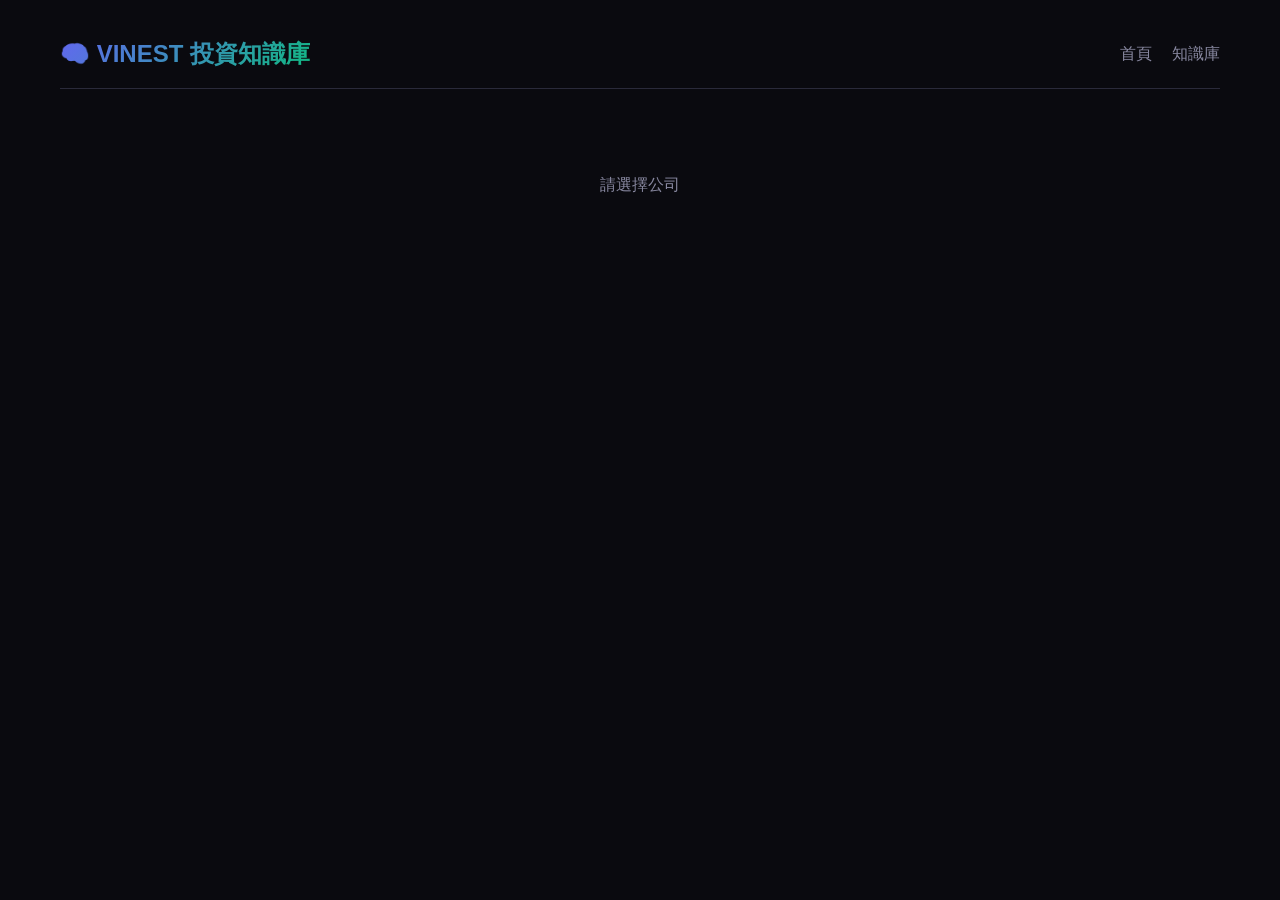
==== company.html @ 807f0161 "Initial deploy 2026-05-18T22:16:48Z" ====
<!DOCTYPE html>
<html lang="zh-HK">
<head>
  <meta charset="UTF-8">
  <meta name="viewport" content="width=device-width, initial-scale=1.0">
  <title>公司詳情 - VINEST</title>
  <link rel="stylesheet" href="styles.css?v=11">
</head>
<body>
  <div class="container">
    <header>
      <h1><a href="index.html">🧠 VINEST 投資知識庫</a></h1>
      <nav>
        <a href="index.html">首頁</a>
        <a href="library.html">知識庫</a>
      </nav>
    </header>

    <div id="content">
      <div class="empty-state">載入中...</div>
    </div>
  </div>

  <script src="app.v22.js"></script>
  <script>
    async function init() {
      const data = await loadData();
      const params = getParams();
      const companyName = params.company;

      if (!companyName) {
        document.getElementById('content').innerHTML = '<div class="empty-state">請選擇公司</div>';
        return;
      }

      // Find entries with this company
      const entries = data.entries.filter(e => 
        (e.companies||[]).some(c => c.toLowerCase() === companyName.toLowerCase())
      );

      if (!entries.length) {
        document.getElementById('content').innerHTML = `<div class="empty-state">暫無關於 ${esc(companyName)} 既筆記</div>`;
        return;
      }

      // Aggregate bull/bear points
      const allBull = [...new Set(entries.flatMap(e => e.bull_points || []))];
      const allBear = [...new Set(entries.flatMap(e => e.bear_points || []))];
      const allCatalysts = [...new Set(entries.flatMap(e => e.catalysts || []))];
      const allRisks = [...new Set(entries.flatMap(e => e.risks || []))];
      const allSectors = [...new Set(entries.flatMap(e => e.sectors || []))];
      const allThemes = [...new Set(entries.flatMap(e => e.themes || []))];

      // Find related companies
      const relatedCompanies = [...new Set(
        entries.flatMap(e => e.companies || []).filter(c => c.toLowerCase() !== companyName.toLowerCase())
      )];

      document.getElementById('content').innerHTML = `
        <div class="detail-header">
          <h1>🏢 ${esc(companyName)}</h1>
          <div class="meta">
            <span>📊 ${entries.length} 條相關筆記</span>
            <span>📅 最新：${formatDate(entries[0].date)}</span>
          </div>
        </div>

        <div class="detail-section">
          <h3>🏷️ 相關行業</h3>
          <div class="tags-display">
            ${allSectors.map(s => `<span class="tag sector" onclick="window.location.href='sector.html?sector=${encodeURIComponent(s)}'">${esc(s)}</span>`).join('')}
          </div>
        </div>

        <div class="detail-section">
          <h3>🎯 相關主題</h3>
          <div class="tags-display">
            ${allThemes.map(t => `<span class="tag theme" onclick="window.location.href='theme.html?theme=${encodeURIComponent(t)}'">${esc(t)}</span>`).join('')}
          </div>
        </div>

        <div class="points-grid">
          ${allBull.length ? `
          <div class="point-card bull">
            <h4>✅ 看好論點 (${allBull.length})</h4>
            <ul>${allBull.map(p => `<li>${esc(p)}</li>`).join('')}</ul>
          </div>
          ` : ''}
          ${allBear.length ? `
          <div class="point-card bear">
            <h4>❌ 看淡論點 (${allBear.length})</h4>
            <ul>${allBear.map(p => `<li>${esc(p)}</li>`).join('')}</ul>
          </div>
          ` : ''}
          ${allCatalysts.length ? `
          <div class="point-card catalyst">
            <h4>🚀 催化劑 (${allCatalysts.length})</h4>
            <ul>${allCatalysts.map(p => `<li>${esc(p)}</li>`).join('')}</ul>
          </div>
          ` : ''}
          ${allRisks.length ? `
          <div class="point-card risk">
            <h4>⚠️ 風險 (${allRisks.length})</h4>
            <ul>${allRisks.map(p => `<li>${esc(p)}</li>`).join('')}</ul>
          </div>
          ` : ''}
        </div>

        ${relatedCompanies.length ? `
        <div class="detail-section">
          <h3>🔗 相關公司</h3>
          <div class="tags-display">
            ${relatedCompanies.map(c => `<span class="tag company" onclick="window.location.href='company.html?company=${encodeURIComponent(c)}'">${esc(c)}</span>`).join('')}
          </div>
        </div>
        ` : ''}

        <div class="related-section">
          <h3>📝 相關筆記 (${entries.length})</h3>
          <div class="card-grid">
            ${entries.map(e => VINEST.entryCardHTML(e)).join('')}
          </div>
        </div>
      `;
    }

    init();
  </script>
</body>
</html>
---- styles.css ----
:root {
  --bg-primary: #0a0a0f;
  --bg-secondary: #12121a;
  --bg-card: #1a1a24;
  --border: #2a2a3a;
  --text-primary: #f0f0f5;
  --text-secondary: #8888a0;
  --accent: #6366f1;
  --accent-hover: #818cf8;
  --accent-soft: #4f46e5;
  --success: #10b981;
  --danger: #f43f5e;
  --warning: #f59e0b;
  --info: #3b82f6;
}

/* Channel Badge */
.entry-channel {
  margin-bottom: 10px;
}
.channel-badge {
  display: inline-block;
  padding: 4px 12px;
  background: linear-gradient(135deg, var(--accent), var(--accent-soft));
  color: white;
  border-radius: 999px;
  font-size: 12px;
  font-weight: 600;
}
.channel-badge-large {
  margin: 10px 0 14px 0;
}
.channel-badge-large span {
  display: inline-block;
  padding: 6px 16px;
  background: linear-gradient(135deg, var(--accent), var(--accent-soft));
  color: white;
  border-radius: 999px;
  font-size: 14px;
  font-weight: 600;
}

/* Stock Recommendation with Reason */
.stock-recommend {
  display: flex;
  align-items: flex-start;
  gap: 8px;
  margin: 6px 0;
  padding: 8px 10px;
  background: rgba(16, 185, 129, 0.1);
  border-radius: 8px;
  border-left: 3px solid var(--success);
}
.stock-recommend .stock-tag {
  flex-shrink: 0;
  padding: 4px 10px;
  background: linear-gradient(135deg, var(--success), #059669);
  color: white;
  border-radius: 6px;
  font-size: 12px;
  font-weight: 600;
}
.stock-recommend .stock-reason {
  flex: 1;
  font-size: 12px;
  color: var(--text-primary);
  line-height: 1.4;
  padding-left: 8px;
}

/* Investment Target Tags */
.target-section {
  margin: 10px 0;
}
.target-tag {
  display: inline-block;
  padding: 4px 12px;
  background: rgba(16, 185, 129, 0.15);
  color: var(--success);
  border: 1px solid rgba(16, 185, 129, 0.3);
  border-radius: 6px;
  font-size: 12px;
  font-weight: 600;
  margin-right: 6px;
  margin-bottom: 4px;
}

/* Entry Card - Enhanced */
.entry-card {
  background: var(--bg-secondary);
  border: 1px solid var(--border);
  border-radius: 16px;
  padding: 20px;
  cursor: pointer;
  transition: all 0.25s ease;
}
.entry-card:hover {
  border-color: var(--accent);
  transform: translateY(-4px);
  box-shadow: 0 8px 25px rgba(99, 102, 241, 0.15);
}
.entry-card h3 {
  font-size: 17px;
  margin-bottom: 8px;
  line-height: 1.4;
  color: var(--text-primary);
}
.entry-card .meta {
  display: flex;
  align-items: center;
  gap: 8px;
  font-size: 12px;
  color: var(--text-secondary);
  margin-bottom: 12px;
}
.entry-card .summary {
  font-size: 14px;
  color: var(--text-secondary);
  margin: 10px 0 14px 0;
  line-height: 1.6;
  display: -webkit-box;
  -webkit-line-clamp: 2;
  -webkit-box-orient: vertical;
  overflow: hidden;
}
.entry-card .entry-extra {
  font-size: 13px;
  margin: 8px 0;
  color: var(--text-secondary);
  line-height: 1.5;
}
.entry-card .entry-extra .label {
  color: var(--accent);
  font-weight: 600;
  font-size: 12px;
}
.entry-card .view-more {
  margin-top: 14px;
  padding-top: 12px;
  border-top: 1px solid var(--border);
  font-size: 13px;
  color: var(--accent);
  font-weight: 600;
}

/* KPI Cards - Enhanced */
.kpi-card {
  background: linear-gradient(145deg, var(--bg-secondary), var(--bg-card));
  border: 1px solid var(--border);
  border-radius: 16px;
  padding: 24px;
  text-align: center;
  transition: all 0.2s;
}
.kpi-card:hover {
  border-color: var(--accent);
  transform: translateY(-2px);
}
.kpi-card label { 
  display: block; 
  color: var(--text-secondary); 
  font-size: 13px; 
  margin-bottom: 8px;
  text-transform: uppercase;
  letter-spacing: 0.5px;
}
.kpi-card strong { 
  display: block; 
  font-size: 36px; 
  font-weight: 700;
  background: linear-gradient(135deg, var(--accent), var(--accent-hover));
  -webkit-background-clip: text;
  -webkit-text-fill-color: transparent;
}

/* Section Headers */
.section h2 {
  font-size: 20px;
  margin-bottom: 18px;
  color: var(--text-primary);
  display: flex;
  align-items: center;
  gap: 10px;
}

/* Entity Cards - Enhanced */
.entity-card {
  background: var(--bg-secondary);
  border: 1px solid var(--border);
  border-radius: 14px;
  padding: 20px;
  cursor: pointer;
  transition: all 0.25s ease;
}
.entity-card:hover {
  border-color: var(--success);
  transform: translateY(-3px);
  box-shadow: 0 6px 20px rgba(16, 185, 129, 0.1);
}
.entity-card h3 { font-size: 16px; margin-bottom: 8px; }
.entity-card .count { 
  font-size: 13px; 
  color: var(--success);
  font-weight: 600;
}

/* Tags */
.tag {
  display: inline-block;
  padding: 5px 12px;
  background: var(--bg-card);
  border-radius: 999px;
  font-size: 12px;
  color: var(--text-secondary);
  transition: all 0.2s;
}
.tag:hover {
  background: var(--accent);
  color: white;
}
.tag.company { background: rgba(59, 130, 246, 0.15); color: #60a5fa; }
.tag.sector { background: rgba(16, 185, 129, 0.15); color: #34d399; }
.tag.theme { background: rgba(168, 85, 247, 0.15); color: #c084fc; }

/* Buttons */
.btn {
  display: inline-flex;
  align-items: center;
  gap: 6px;
  padding: 12px 20px;
  background: linear-gradient(135deg, var(--accent), var(--accent-soft));
  color: white;
  border: none;
  border-radius: 10px;
  cursor: pointer;
  font-size: 14px;
  font-weight: 600;
  text-decoration: none;
  transition: all 0.2s;
}
.btn:hover { 
  background: linear-gradient(135deg, var(--accent-hover), var(--accent));
  transform: translateY(-1px);
}

/* Search */
.search-bar input, .search-bar select {
  padding: 14px 18px;
  background: var(--bg-secondary);
  border: 1px solid var(--border);
  border-radius: 12px;
  color: var(--text-primary);
  font-size: 14px;
  transition: all 0.2s;
}
.search-bar input:focus { 
  outline: none; 
  border-color: var(--accent);
  box-shadow: 0 0 0 3px rgba(99, 102, 241, 0.1);
}

/* Header */
header {
  display: flex;
  justify-content: space-between;
  align-items: center;
  padding: 20px 0;
  border-bottom: 1px solid var(--border);
  margin-bottom: 28px;
}
header h1 { 
  font-size: 26px; 
  background: linear-gradient(135deg, var(--accent), var(--success));
  -webkit-background-clip: text;
  -webkit-text-fill-color: transparent;
}
header h1 a { 
  color: var(--text-primary); 
  text-decoration: none; 
}
header nav { display: flex; gap: 24px; }
header nav a { 
  color: var(--text-secondary); 
  text-decoration: none;
  font-weight: 500;
  transition: color 0.2s;
}
header nav a:hover, header nav a.active { 
  color: var(--accent); 
}

/* Detail Page - Enhanced */
.detail-header { margin-bottom: 28px; }
.detail-header h1 { font-size: 32px; margin-bottom: 16px; line-height: 1.3; }
.detail-header .meta { 
  display: flex; 
  gap: 16px; 
  color: var(--text-secondary); 
  font-size: 14px; 
  flex-wrap: wrap;
}
.detail-header .source a { color: var(--accent); }

.point-card {
  background: var(--bg-secondary);
  border-radius: 12px;
  padding: 20px;
  border: 1px solid var(--border);
}
.point-card h4 { 
  font-size: 14px; 
  margin-bottom: 12px; 
  display: flex;
  align-items: center;
  gap: 8px;
}
.point-card.bull h4 { color: var(--success); }
.point-card.bear h4 { color: var(--danger); }
.point-card.catalyst h4 { color: var(--warning); }
.point-card.risk h4 { color: var(--danger); }
.point-card ul { padding-left: 20px; font-size: 14px; line-height: 1.6; }

.summary-large { 
  font-size: 17px; 
  line-height: 1.7; 
  margin: 14px 0; 
  color: var(--text-primary);
}
.stock-tag { 
  display: inline-block; 
  padding: 8px 16px; 
  background: linear-gradient(135deg, var(--success), #059669); 
  color: white; 
  border-radius: 999px; 
  font-weight: 600;
  font-size: 13px;
}
.detail-section ul { padding-left: 20px; }
.detail-section li { margin: 8px 0; line-height: 1.6; }

/* Responsive */
@media (max-width: 768px) {
  .kpi-grid { grid-template-columns: repeat(2, 1fr); }
  .points-grid { grid-template-columns: 1fr; }
  .card-grid { grid-template-columns: 1fr; }
  header { flex-direction: column; gap: 16px; text-align: center; }
  .detail-header h1 { font-size: 24px; }
}

* { box-sizing: border-box; margin: 0; padding: 0; }

body {
  font-family: -apple-system, BlinkMacSystemFont, "Segoe UI", Roboto, sans-serif;
  background: var(--bg-primary);
  color: var(--text-primary);
  line-height: 1.5;
  min-height: 100vh;
}

.container { max-width: 1200px; margin: 0 auto; padding: 20px; }

/* Header */
header {
  display: flex;
  justify-content: space-between;
  align-items: center;
  padding: 16px 0;
  border-bottom: 1px solid var(--border);
  margin-bottom: 24px;
}
header h1 { font-size: 24px; }
header h1 a { color: var(--text-primary); text-decoration: none; }
header nav { display: flex; gap: 20px; }
header nav a { color: var(--text-secondary); text-decoration: none; }
header nav a:hover, header nav a.active { color: var(--accent); }

/* Buttons */
.btn {
  display: inline-flex;
  align-items: center;
  gap: 6px;
  padding: 10px 16px;
  background: var(--accent);
  color: white;
  border: none;
  border-radius: 8px;
  cursor: pointer;
  font-size: 14px;
  text-decoration: none;
}
.btn:hover { background: var(--accent-hover); }
.btn-secondary { background: var(--bg-card); border: 1px solid var(--border); }
.btn-danger { background: var(--danger); }

/* Search */
.search-bar {
  display: flex;
  gap: 12px;
  margin-bottom: 24px;
}
.search-bar input, .search-bar select {
  padding: 12px 16px;
  background: var(--bg-secondary);
  border: 1px solid var(--border);
  border-radius: 8px;
  color: var(--text-primary);
  font-size: 14px;
}
.search-bar input { flex: 1; }
.search-bar input:focus { outline: none; border-color: var(--accent); }

/* KPI Cards */
.kpi-grid {
  display: grid;
  grid-template-columns: repeat(4, 1fr);
  gap: 16px;
  margin-bottom: 32px;
}
.kpi-card {
  background: var(--bg-secondary);
  border: 1px solid var(--border);
  border-radius: 12px;
  padding: 20px;
  text-align: center;
}
.kpi-card label { display: block; color: var(--text-secondary); font-size: 13px; margin-bottom: 8px; }
.kpi-card strong { display: block; font-size: 32px; font-weight: 600; }

/* Section */
.section { margin-bottom: 32px; }
.section h2 { font-size: 18px; margin-bottom: 16px; color: var(--text-primary); }

/* Cards */
.card-grid {
  display: grid;
  grid-template-columns: repeat(auto-fill, minmax(320px, 1fr));
  gap: 16px;
}
.entry-card, .entity-card {
  background: var(--bg-secondary);
  border: 1px solid var(--border);
  border-radius: 12px;
  padding: 20px;
  cursor: pointer;
  transition: all 0.2s;
}
.entry-card:hover, .entity-card:hover {
  border-color: var(--accent);
  transform: translateY(-2px);
}
.entry-card h3 { font-size: 16px; margin-bottom: 8px; }
.entry-card .meta { font-size: 12px; color: var(--text-secondary); margin-bottom: 12px; }
.entry-card .summary { font-size: 14px; color: var(--text-secondary); margin-bottom: 12px; }
.entry-card .tags { display: flex; flex-wrap: wrap; gap: 6px; }
.tag {
  display: inline-block;
  padding: 4px 10px;
  background: var(--bg-card);
  border-radius: 999px;
  font-size: 12px;
  color: var(--text-secondary);
}
.tag.company { background: #1e3a5f; color: #60a5fa; }
.tag.sector { background: #14532d; color: #4ade80; }
.tag.theme { background: #4c1d95; color: #c084fc; }

/* Entity Cards */
.entity-card h3 { font-size: 18px; margin-bottom: 8px; }
.entity-card .count { font-size: 13px; color: var(--text-secondary); }
.entity-card .ticker { color: var(--accent); font-weight: 600; }

/* Detail Page */
.detail-header { margin-bottom: 24px; }
.detail-header h1 { font-size: 28px; margin-bottom: 12px; }
.detail-header .meta { display: flex; gap: 16px; color: var(--text-secondary); font-size: 14px; }
.detail-header .source a { color: var(--accent); }

.detail-section { margin-bottom: 24px; }
.detail-section h3 { font-size: 16px; margin-bottom: 12px; color: var(--text-secondary); }
.detail-section p { line-height: 1.7; }

.points-grid {
  display: grid;
  grid-template-columns: repeat(2, 1fr);
  gap: 16px;
}
.point-card {
  background: var(--bg-secondary);
  border-radius: 8px;
  padding: 16px;
}
.point-card h4 { font-size: 14px; margin-bottom: 8px; }
.point-card.bull h4 { color: var(--success); }
.point-card.bear h4 { color: var(--danger); }
.point-card.catalyst h4 { color: var(--warning); }
.point-card.risk h4 { color: var(--danger); }
.point-card ul { padding-left: 20px; font-size: 14px; }

.related-section { margin-top: 32px; }
.related-section h3 { margin-bottom: 16px; }

/* Form */
.form-group { margin-bottom: 20px; }
.form-group label { display: block; margin-bottom: 8px; font-size: 14px; color: var(--text-secondary); }
.form-group input, .form-group textarea, .form-group select {
  width: 100%;
  padding: 12px;
  background: var(--bg-secondary);
  border: 1px solid var(--border);
  border-radius: 8px;
  color: var(--text-primary);
  font-size: 14px;
}
.form-group textarea { min-height: 100px; resize: vertical; }
.form-group input:focus, .form-group textarea:focus { outline: none; border-color: var(--accent); }

/* Modal */
.modal-overlay {
  position: fixed; inset: 0;
  background: rgba(0,0,0,0.7);
  display: none;
  align-items: center;
  justify-content: center;
  z-index: 1000;
}
.modal-overlay.active { display: flex; }
.modal {
  background: var(--bg-secondary);
  border-radius: 16px;
  padding: 32px;
  max-width: 700px;
  width: 90%;
  max-height: 90vh;
  overflow-y: auto;
}
.modal h2 { margin-bottom: 24px; }
.modal-actions { display: flex; gap: 12px; justify-content: flex-end; margin-top: 24px; }

/* Empty State */
.empty-state {
  text-align: center;
  padding: 60px 20px;
  color: var(--text-secondary);
}

/* Responsive */
@media (max-width: 768px) {
  .kpi-grid { grid-template-columns: repeat(2, 1fr); }
  .points-grid { grid-template-columns: 1fr; }
  .card-grid { grid-template-columns: 1fr; }
  header { flex-direction: column; gap: 16px; }
}

/* Tags Display */
.tags-display { display: flex; flex-wrap: wrap; gap: 8px; margin-top: 12px; }

/* Entry Card Rich Styles */
.entry-card .entry-extra {
  font-size: 13px;
  margin: 6px 0;
  color: var(--text-secondary);
  line-height: 1.4;
}
.entry-card .entry-extra .label {
  color: var(--accent);
  font-weight: 500;
}
.entry-card .entry-extra a {
  color: var(--accent);
  text-decoration: underline;
}
.entry-card .summary {
  font-size: 14px;
  color: var(--text-secondary);
  margin: 10px 0;
  line-height: 1.5;
}
.entry-card .view-more {
  margin-top: 12px;
  padding-top: 10px;
  border-top: 1px solid var(--border);
  font-size: 13px;
  color: var(--accent);
  font-weight: 500;
}

/* Entry Card Rich Styles */
.entry-card .entry-extra {
  font-size: 13px;
  margin: 6px 0;
  color: var(--text-secondary);
  line-height: 1.4;
}
.entry-card .entry-extra .label {
  color: var(--accent);
  font-weight: 500;
}
.entry-card .entry-extra a {
  color: var(--accent);
  text-decoration: underline;
}
.entry-card .summary {
  font-size: 14px;
  color: var(--text-secondary);
  margin: 10px 0;
  line-height: 1.5;
}
.entry-card .view-more {
  margin-top: 12px;
  padding-top: 10px;
  border-top: 1px solid var(--border);
  font-size: 13px;
  color: var(--accent);
  font-weight: 500;
}

.summary-large { font-size: 16px; line-height: 1.6; margin: 10px 0; }
.link-btn { display: inline-block; padding: 8px 16px; background: #ef4444; color: white; text-decoration: none; border-radius: 6px; }
.link-btn:hover { background: #dc2626; }
.stocks-list { display: flex; flex-wrap: wrap; gap: 8px; }
.stock-tag { display: inline-block; padding: 6px 14px; background: #059669; color: white; border-radius: 999px; font-weight: 500; }
.detail-section ul { padding-left: 20px; }
.detail-section li { margin: 6px 0; line-height: 1.5; }


/* Entry Card Link */
.entry-card-link {
  display: block;
  text-decoration: none;
  color: inherit;
}

/* Key Points Preview on Homepage */
.key-points-preview {
  margin: 10px 0;
}
.kp-tag {
  display: block;
  font-size: 11px;
  color: #8888a0;
  padding: 3px 0;
  line-height: 1.4;
}


/* Entry Card - Better Visual Separation */
.entry-card-link {
  display: block;
  background: var(--bg-secondary);
  border: 1px solid var(--border);
  border-radius: 16px;
  padding: 20px;
  margin-bottom: 16px;
  text-decoration: none;
  color: inherit;
  transition: all 0.25s ease;
}

.entry-card-link:hover {
  border-color: var(--accent);
  transform: translateY(-2px);
  box-shadow: 0 4px 20px rgba(99, 102, 241, 0.15);
}

.entry-card-link .entry-channel {
  margin-bottom: 12px;
}

.entry-card-link .channel-badge {
  display: inline-block;
  padding: 4px 12px;
  background: linear-gradient(135deg, var(--accent), var(--accent-soft);
  color: white;
  border-radius: 20px;
  font-size: 12px;
  font-weight: 600;
}

.entry-card-link h3 {
  font-size: 17px;
  font-weight: 600;
  margin-bottom: 10px;
  color: var(--text-primary);
  line-height: 1.4;
}

.entry-card-link .meta {
  font-size: 12px;
  color: var(--text-secondary);
  margin-bottom: 12px;
}

.entry-card-link .summary {
  font-size: 14px;
  color: var(--text-secondary);
  line-height: 1.6;
  display: -webkit-box;
  -webkit-line-clamp: 3;
  -webkit-box-orient: vertical;
  overflow: hidden;
  margin-bottom: 14px;
}

.entry-card-link .view-more {
  font-size: 13px;
  color: var(--accent);
  font-weight: 600;
  padding-top: 12px;
  border-top: 1px solid var(--border);
}

/* Card Grid - Better Spacing */
.card-grid {
  display: grid;
  gap: 16px;
}

.source-type-badge{display:inline-block;margin-left:8px;padding:2px 8px;border:1px solid #334;color:#9fb0ff;border-radius:999px;font-size:11px;}
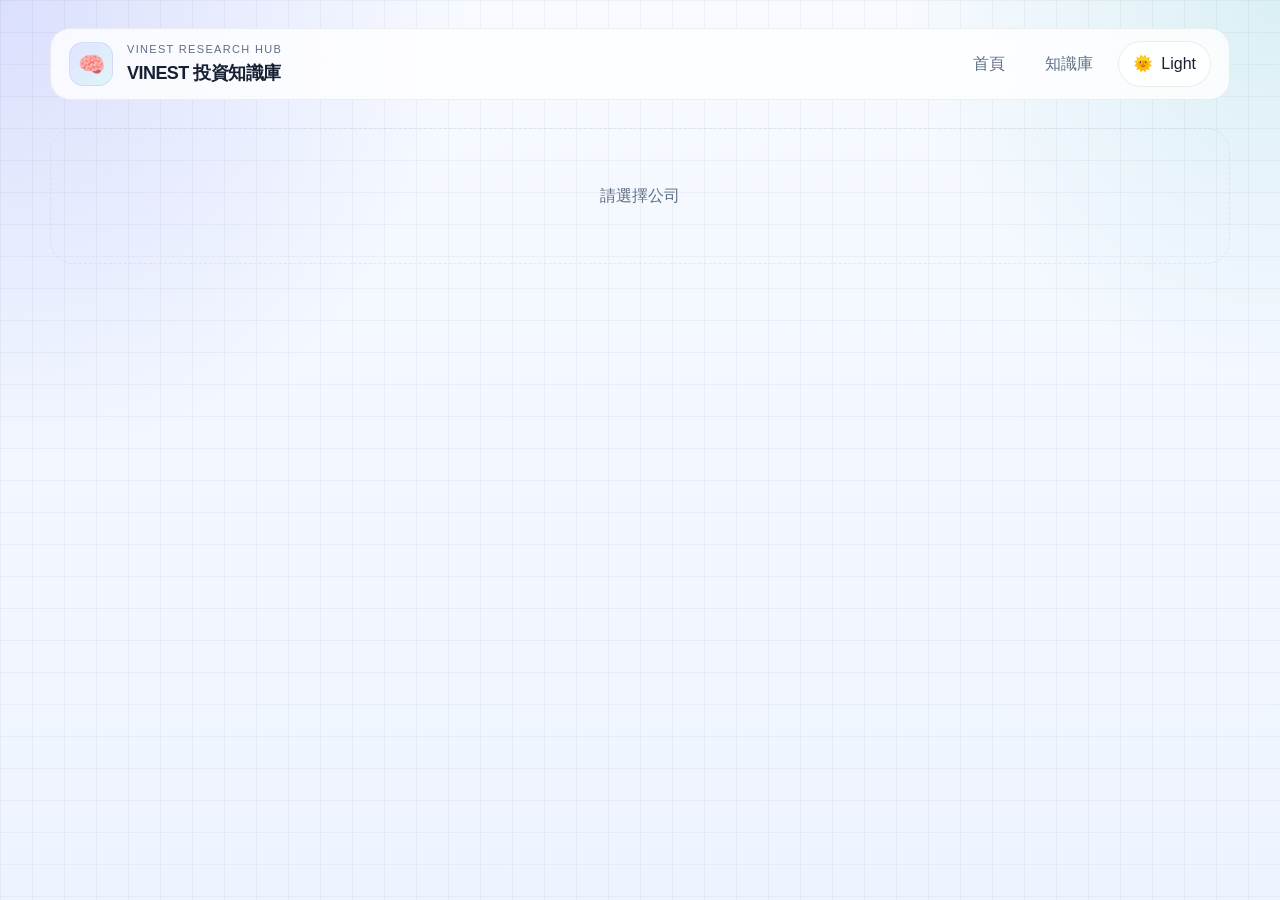
==== commit e196df47: "chore: update vinest UI from value-investing 2026-05-18T22:29:31Z" ====
--- a/company.html
+++ b/company.html
@@ -4,13 +4,19 @@
   <meta charset="UTF-8">
   <meta name="viewport" content="width=device-width, initial-scale=1.0">
   <title>公司詳情 - VINEST</title>
-  <link rel="stylesheet" href="styles.css?v=11">
+  <link rel="stylesheet" href="styles.css?v=31">
 </head>
 <body>
   <div class="container">
-    <header>
-      <h1><a href="index.html">🧠 VINEST 投資知識庫</a></h1>
-      <nav>
+    <header class="site-header">
+      <a href="index.html" class="brand">
+        <span class="brand-mark">🧠</span>
+        <span class="brand-text">
+          <span>Vinest Research Hub</span>
+          <strong>VINEST 投資知識庫</strong>
+        </span>
+      </a>
+      <nav class="site-nav">
         <a href="index.html">首頁</a>
         <a href="library.html">知識庫</a>
       </nav>
@@ -21,7 +27,7 @@
     </div>
   </div>
 
-  <script src="app.v22.js"></script>
+  <script src="app.v22.js?v=31"></script>
   <script>
     async function init() {
       const data = await loadData();
@@ -58,10 +64,11 @@
 
       document.getElementById('content').innerHTML = `
         <div class="detail-header">
+          <div class="hero-kicker">Company dossier</div>
           <h1>🏢 ${esc(companyName)}</h1>
           <div class="meta">
-            <span>📊 ${entries.length} 條相關筆記</span>
-            <span>📅 最新：${formatDate(entries[0].date)}</span>
+            <span class="detail-badge primary">📊 ${entries.length} 條相關筆記</span>
+            <span class="detail-badge">📅 最新：${formatDate(entries[0].date)}</span>
           </div>
         </div>
 
--- a/styles.css
+++ b/styles.css
@@ -1,718 +1,911 @@
 :root {
-  --bg-primary: #0a0a0f;
-  --bg-secondary: #12121a;
-  --bg-card: #1a1a24;
-  --border: #2a2a3a;
-  --text-primary: #f0f0f5;
-  --text-secondary: #8888a0;
-  --accent: #6366f1;
-  --accent-hover: #818cf8;
-  --accent-soft: #4f46e5;
-  --success: #10b981;
-  --danger: #f43f5e;
-  --warning: #f59e0b;
-  --info: #3b82f6;
-}
-
-/* Channel Badge */
-.entry-channel {
-  margin-bottom: 10px;
-}
-.channel-badge {
-  display: inline-block;
-  padding: 4px 12px;
-  background: linear-gradient(135deg, var(--accent), var(--accent-soft));
-  color: white;
-  border-radius: 999px;
-  font-size: 12px;
-  font-weight: 600;
-}
-.channel-badge-large {
-  margin: 10px 0 14px 0;
-}
-.channel-badge-large span {
-  display: inline-block;
-  padding: 6px 16px;
-  background: linear-gradient(135deg, var(--accent), var(--accent-soft));
-  color: white;
-  border-radius: 999px;
-  font-size: 14px;
-  font-weight: 600;
-}
-
-/* Stock Recommendation with Reason */
-.stock-recommend {
-  display: flex;
-  align-items: flex-start;
-  gap: 8px;
-  margin: 6px 0;
-  padding: 8px 10px;
-  background: rgba(16, 185, 129, 0.1);
-  border-radius: 8px;
-  border-left: 3px solid var(--success);
-}
-.stock-recommend .stock-tag {
-  flex-shrink: 0;
-  padding: 4px 10px;
-  background: linear-gradient(135deg, var(--success), #059669);
-  color: white;
-  border-radius: 6px;
-  font-size: 12px;
-  font-weight: 600;
-}
-.stock-recommend .stock-reason {
-  flex: 1;
-  font-size: 12px;
-  color: var(--text-primary);
-  line-height: 1.4;
-  padding-left: 8px;
-}
-
-/* Investment Target Tags */
-.target-section {
-  margin: 10px 0;
-}
-.target-tag {
-  display: inline-block;
-  padding: 4px 12px;
-  background: rgba(16, 185, 129, 0.15);
-  color: var(--success);
-  border: 1px solid rgba(16, 185, 129, 0.3);
-  border-radius: 6px;
-  font-size: 12px;
-  font-weight: 600;
-  margin-right: 6px;
-  margin-bottom: 4px;
-}
-
-/* Entry Card - Enhanced */
-.entry-card {
-  background: var(--bg-secondary);
-  border: 1px solid var(--border);
-  border-radius: 16px;
-  padding: 20px;
-  cursor: pointer;
-  transition: all 0.25s ease;
-}
-.entry-card:hover {
-  border-color: var(--accent);
-  transform: translateY(-4px);
-  box-shadow: 0 8px 25px rgba(99, 102, 241, 0.15);
-}
-.entry-card h3 {
-  font-size: 17px;
-  margin-bottom: 8px;
-  line-height: 1.4;
-  color: var(--text-primary);
-}
-.entry-card .meta {
+  --bg: #07111f;
+  --bg-soft: #0c1727;
+  --panel: rgba(10, 18, 32, 0.78);
+  --panel-strong: #0f1a2b;
+  --panel-muted: #152238;
+  --border: rgba(148, 163, 184, 0.12);
+  --border-strong: rgba(110, 120, 255, 0.32);
+  --text: #edf3ff;
+  --muted: #8fa2bf;
+  --muted-strong: #c5d3e8;
+  --accent: #8b94ff;
+  --accent-2: #66e0d2;
+  --success: #34d399;
+  --danger: #fb7185;
+  --warning: #fbbf24;
+  --shadow: 0 24px 60px rgba(2, 6, 23, 0.38);
+  --header-bg: rgba(7, 13, 24, 0.72);
+  --header-border: rgba(148, 163, 184, 0.1);
+  --button-text: #06101e;
+  --hero-overlay-1: rgba(139, 148, 255, 0.12);
+  --hero-overlay-2: rgba(255,255,255,0.04);
+  --grid-line: rgba(255,255,255,0.025);
+  --radius: 24px;
+}
+
+:root[data-theme="light"] {
+  --bg: #eef4ff;
+  --bg-soft: #f7faff;
+  --panel: rgba(255, 255, 255, 0.86);
+  --panel-strong: #ffffff;
+  --panel-muted: #edf2fb;
+  --border: rgba(15, 23, 42, 0.08);
+  --border-strong: rgba(99, 102, 241, 0.24);
+  --text: #172033;
+  --muted: #5f6f85;
+  --muted-strong: #3d4b63;
+  --accent: #5865f2;
+  --accent-2: #0ea5a3;
+  --success: #059669;
+  --danger: #e11d48;
+  --warning: #d97706;
+  --shadow: 0 18px 44px rgba(43, 64, 103, 0.12);
+  --header-bg: rgba(255, 255, 255, 0.8);
+  --header-border: rgba(15, 23, 42, 0.07);
+  --button-text: #ffffff;
+  --hero-overlay-1: rgba(88, 101, 242, 0.1);
+  --hero-overlay-2: rgba(255,255,255,0.55);
+  --grid-line: rgba(15, 23, 42, 0.04);
+}
+
+* {
+  box-sizing: border-box;
+  margin: 0;
+  padding: 0;
+}
+
+html {
+  scroll-behavior: smooth;
+}
+
+body {
+  font-family: Inter, -apple-system, BlinkMacSystemFont, "Segoe UI", sans-serif;
+  color: var(--text);
+  line-height: 1.6;
+  min-height: 100vh;
+  background:
+    linear-gradient(var(--grid-line) 1px, transparent 1px),
+    linear-gradient(90deg, var(--grid-line) 1px, transparent 1px),
+    radial-gradient(circle at top left, color-mix(in srgb, var(--accent) 18%, transparent), transparent 30%),
+    radial-gradient(circle at top right, color-mix(in srgb, var(--accent-2) 12%, transparent), transparent 24%),
+    linear-gradient(180deg, var(--bg-soft) 0%, var(--bg) 100%);
+  background-size: 32px 32px, 32px 32px, auto, auto, auto;
+}
+
+a {
+  color: inherit;
+}
+
+button,
+input,
+select,
+textarea {
+  font: inherit;
+}
+
+.container {
+  width: min(1180px, calc(100% - 32px));
+  margin: 0 auto;
+  padding: 28px 0 72px;
+}
+
+.site-header {
   display: flex;
   align-items: center;
-  gap: 8px;
-  font-size: 12px;
-  color: var(--text-secondary);
-  margin-bottom: 12px;
-}
-.entry-card .summary {
-  font-size: 14px;
-  color: var(--text-secondary);
-  margin: 10px 0 14px 0;
-  line-height: 1.6;
-  display: -webkit-box;
-  -webkit-line-clamp: 2;
-  -webkit-box-orient: vertical;
-  overflow: hidden;
-}
-.entry-card .entry-extra {
-  font-size: 13px;
-  margin: 8px 0;
-  color: var(--text-secondary);
-  line-height: 1.5;
-}
-.entry-card .entry-extra .label {
-  color: var(--accent);
-  font-weight: 600;
-  font-size: 12px;
-}
-.entry-card .view-more {
-  margin-top: 14px;
-  padding-top: 12px;
-  border-top: 1px solid var(--border);
-  font-size: 13px;
-  color: var(--accent);
-  font-weight: 600;
-}
-
-/* KPI Cards - Enhanced */
-.kpi-card {
-  background: linear-gradient(145deg, var(--bg-secondary), var(--bg-card));
-  border: 1px solid var(--border);
-  border-radius: 16px;
-  padding: 24px;
-  text-align: center;
-  transition: all 0.2s;
-}
-.kpi-card:hover {
-  border-color: var(--accent);
-  transform: translateY(-2px);
-}
-.kpi-card label { 
-  display: block; 
-  color: var(--text-secondary); 
-  font-size: 13px; 
-  margin-bottom: 8px;
+  justify-content: space-between;
+  gap: 16px;
+  padding: 12px 18px;
+  margin-bottom: 28px;
+  position: sticky;
+  top: 14px;
+  z-index: 20;
+  backdrop-filter: blur(16px);
+  background: var(--header-bg);
+  border: 1px solid var(--header-border);
+  border-radius: 20px;
+}
+
+.brand {
+  display: flex;
+  align-items: center;
+  gap: 14px;
+  text-decoration: none;
+}
+
+.brand-mark {
+  width: 44px;
+  height: 44px;
+  border-radius: 14px;
+  display: grid;
+  place-items: center;
+  font-size: 22px;
+  background: linear-gradient(135deg, rgba(139, 148, 255, 0.22), rgba(102, 224, 210, 0.18));
+  border: 1px solid rgba(139, 148, 255, 0.2);
+  box-shadow: inset 0 1px 0 rgba(255,255,255,0.06);
+}
+
+.brand-text strong {
+  display: block;
+  font-size: 18px;
+  letter-spacing: -0.03em;
+}
+
+.brand-text span {
+  display: block;
+  color: var(--muted);
+  font-size: 11px;
+  letter-spacing: 0.12em;
   text-transform: uppercase;
-  letter-spacing: 0.5px;
-}
-.kpi-card strong { 
-  display: block; 
-  font-size: 36px; 
-  font-weight: 700;
-  background: linear-gradient(135deg, var(--accent), var(--accent-hover));
-  -webkit-background-clip: text;
-  -webkit-text-fill-color: transparent;
-}
-
-/* Section Headers */
-.section h2 {
-  font-size: 20px;
-  margin-bottom: 18px;
-  color: var(--text-primary);
+}
+
+.site-nav {
   display: flex;
   align-items: center;
   gap: 10px;
-}
-
-/* Entity Cards - Enhanced */
-.entity-card {
-  background: var(--bg-secondary);
-  border: 1px solid var(--border);
-  border-radius: 14px;
-  padding: 20px;
-  cursor: pointer;
-  transition: all 0.25s ease;
-}
-.entity-card:hover {
-  border-color: var(--success);
-  transform: translateY(-3px);
-  box-shadow: 0 6px 20px rgba(16, 185, 129, 0.1);
-}
-.entity-card h3 { font-size: 16px; margin-bottom: 8px; }
-.entity-card .count { 
-  font-size: 13px; 
-  color: var(--success);
-  font-weight: 600;
-}
-
-/* Tags */
-.tag {
-  display: inline-block;
-  padding: 5px 12px;
-  background: var(--bg-card);
+  flex-wrap: wrap;
+}
+
+.site-nav a {
+  color: var(--muted);
+  text-decoration: none;
+  padding: 9px 14px;
   border-radius: 999px;
-  font-size: 12px;
-  color: var(--text-secondary);
-  transition: all 0.2s;
-}
-.tag:hover {
-  background: var(--accent);
-  color: white;
-}
-.tag.company { background: rgba(59, 130, 246, 0.15); color: #60a5fa; }
-.tag.sector { background: rgba(16, 185, 129, 0.15); color: #34d399; }
-.tag.theme { background: rgba(168, 85, 247, 0.15); color: #c084fc; }
-
-/* Buttons */
-.btn {
+  border: 1px solid transparent;
+  transition: 0.2s ease;
+}
+
+.site-nav a:hover,
+.site-nav a.active {
+  color: var(--text);
+  border-color: var(--border);
+  background: rgba(255,255,255,0.05);
+}
+
+.theme-toggle {
   display: inline-flex;
   align-items: center;
-  gap: 6px;
-  padding: 12px 20px;
-  background: linear-gradient(135deg, var(--accent), var(--accent-soft));
-  color: white;
-  border: none;
-  border-radius: 10px;
+  gap: 8px;
+  padding: 9px 14px;
+  border-radius: 999px;
+  border: 1px solid var(--border);
+  background: rgba(255,255,255,0.05);
+  color: var(--text);
   cursor: pointer;
-  font-size: 14px;
+}
+
+.theme-toggle:hover {
+  background: rgba(255,255,255,0.08);
+}
+
+.btn,
+.hero-btn,
+.back {
+  display: inline-flex;
+  align-items: center;
+  justify-content: center;
+  gap: 8px;
+  min-height: 44px;
+  padding: 11px 18px;
+  border-radius: 14px;
+  border: 1px solid transparent;
+  text-decoration: none;
   font-weight: 600;
-  text-decoration: none;
-  transition: all 0.2s;
-}
-.btn:hover { 
-  background: linear-gradient(135deg, var(--accent-hover), var(--accent));
+  transition: transform 0.18s ease, box-shadow 0.18s ease, background 0.18s ease;
+  cursor: pointer;
+}
+
+.btn,
+.hero-btn.primary {
+  color: var(--button-text);
+  background: linear-gradient(135deg, #c8d1ff, #7c8cff 55%, #4fd1c5);
+  box-shadow: 0 14px 30px rgba(79, 129, 255, 0.28);
+}
+
+.btn:hover,
+.hero-btn:hover,
+.back:hover {
   transform: translateY(-1px);
 }
 
-/* Search */
-.search-bar input, .search-bar select {
-  padding: 14px 18px;
-  background: var(--bg-secondary);
-  border: 1px solid var(--border);
-  border-radius: 12px;
-  color: var(--text-primary);
-  font-size: 14px;
-  transition: all 0.2s;
-}
-.search-bar input:focus { 
-  outline: none; 
-  border-color: var(--accent);
-  box-shadow: 0 0 0 3px rgba(99, 102, 241, 0.1);
-}
-
-/* Header */
-header {
-  display: flex;
-  justify-content: space-between;
-  align-items: center;
-  padding: 20px 0;
-  border-bottom: 1px solid var(--border);
+.btn-secondary,
+.hero-btn.secondary,
+.back,
+.btn-ghost {
+  color: var(--text);
+  background: rgba(255,255,255,0.04);
+  border-color: var(--border);
+  box-shadow: none;
+}
+
+.hero {
+  position: relative;
+  overflow: hidden;
+  padding: 36px;
   margin-bottom: 28px;
-}
-header h1 { 
-  font-size: 26px; 
-  background: linear-gradient(135deg, var(--accent), var(--success));
-  -webkit-background-clip: text;
-  -webkit-text-fill-color: transparent;
-}
-header h1 a { 
-  color: var(--text-primary); 
-  text-decoration: none; 
-}
-header nav { display: flex; gap: 24px; }
-header nav a { 
-  color: var(--text-secondary); 
-  text-decoration: none;
-  font-weight: 500;
-  transition: color 0.2s;
-}
-header nav a:hover, header nav a.active { 
-  color: var(--accent); 
-}
-
-/* Detail Page - Enhanced */
-.detail-header { margin-bottom: 28px; }
-.detail-header h1 { font-size: 32px; margin-bottom: 16px; line-height: 1.3; }
-.detail-header .meta { 
-  display: flex; 
-  gap: 16px; 
-  color: var(--text-secondary); 
-  font-size: 14px; 
-  flex-wrap: wrap;
-}
-.detail-header .source a { color: var(--accent); }
-
-.point-card {
-  background: var(--bg-secondary);
-  border-radius: 12px;
-  padding: 20px;
-  border: 1px solid var(--border);
-}
-.point-card h4 { 
-  font-size: 14px; 
-  margin-bottom: 12px; 
-  display: flex;
+  border-radius: 32px;
+  background:
+    linear-gradient(135deg, var(--hero-overlay-1), transparent 38%),
+    linear-gradient(180deg, var(--hero-overlay-2), rgba(255,255,255,0.02)),
+    color-mix(in srgb, var(--panel-strong) 86%, transparent);
+  border: 1px solid rgba(148, 163, 184, 0.12);
+  box-shadow: var(--shadow);
+}
+
+.hero::before {
+  content: "";
+  position: absolute;
+  inset: 0;
+  background:
+    linear-gradient(rgba(255,255,255,0.03) 1px, transparent 1px),
+    linear-gradient(90deg, rgba(255,255,255,0.03) 1px, transparent 1px);
+  background-size: 28px 28px;
+  mask-image: linear-gradient(180deg, rgba(0,0,0,0.7), transparent 85%);
+  pointer-events: none;
+}
+
+.hero::after {
+  content: "";
+  position: absolute;
+  inset: auto -90px -90px auto;
+  width: 240px;
+  height: 240px;
+  border-radius: 999px;
+  background: radial-gradient(circle, rgba(102, 224, 210, 0.14), transparent 70%);
+  pointer-events: none;
+}
+
+.hero-kicker {
+  display: inline-flex;
   align-items: center;
   gap: 8px;
-}
-.point-card.bull h4 { color: var(--success); }
-.point-card.bear h4 { color: var(--danger); }
-.point-card.catalyst h4 { color: var(--warning); }
-.point-card.risk h4 { color: var(--danger); }
-.point-card ul { padding-left: 20px; font-size: 14px; line-height: 1.6; }
-
-.summary-large { 
-  font-size: 17px; 
-  line-height: 1.7; 
-  margin: 14px 0; 
-  color: var(--text-primary);
-}
-.stock-tag { 
-  display: inline-block; 
-  padding: 8px 16px; 
-  background: linear-gradient(135deg, var(--success), #059669); 
-  color: white; 
-  border-radius: 999px; 
-  font-weight: 600;
+  padding: 8px 12px;
+  border-radius: 999px;
+  border: 1px solid rgba(139, 148, 255, 0.18);
+  background: rgba(139, 148, 255, 0.08);
+  color: var(--muted-strong);
+  font-size: 11px;
+  letter-spacing: 0.12em;
+  text-transform: uppercase;
+}
+
+.hero h1,
+.detail-header h1 {
+  font-size: clamp(32px, 5vw, 56px);
+  line-height: 1.02;
+  letter-spacing: -0.04em;
+  margin: 14px 0 14px;
+}
+
+.hero p,
+.hero .meta,
+.detail-header .meta,
+.lead {
+  color: var(--muted);
+  font-size: 15px;
+  max-width: 760px;
+}
+
+.hero-layout {
+  display: grid;
+  grid-template-columns: minmax(0, 1.35fr) minmax(280px, 0.8fr);
+  gap: 22px;
+  align-items: stretch;
+}
+
+.hero-actions,
+.hero-stats,
+.meta-chips,
+.tags-display,
+.metrics-row {
+  display: flex;
+  flex-wrap: wrap;
+  gap: 10px;
+}
+
+.hero-stats {
+  margin-top: 22px;
+}
+
+.hero-panels {
+  display: grid;
+  gap: 12px;
+  align-content: start;
+}
+
+.hero-panel {
+  padding: 16px 18px;
+  border-radius: 20px;
+  background: rgba(255,255,255,0.04);
+  border: 1px solid rgba(148, 163, 184, 0.1);
+}
+
+:root[data-theme="light"] .theme-toggle,
+:root[data-theme="light"] .site-nav a:hover,
+:root[data-theme="light"] .site-nav a.active,
+:root[data-theme="light"] .hero-panel,
+:root[data-theme="light"] .hero-stat,
+:root[data-theme="light"] .meta-chip,
+:root[data-theme="light"] .search-bar input,
+:root[data-theme="light"] .search-bar select,
+:root[data-theme="light"] .form-group input,
+:root[data-theme="light"] .form-group textarea,
+:root[data-theme="light"] .form-group select {
+  background: rgba(255,255,255,0.72);
+}
+
+:root[data-theme="light"] .btn-secondary,
+:root[data-theme="light"] .hero-btn.secondary,
+:root[data-theme="light"] .back,
+:root[data-theme="light"] .btn-ghost {
+  background: rgba(255,255,255,0.72);
+}
+
+:root[data-theme="light"] .channel-badge,
+:root[data-theme="light"] .channel-badge-large span,
+:root[data-theme="light"] .stock-tag,
+:root[data-theme="light"] .detail-badge.primary {
+  color: #223;
+}
+
+.hero-panel label {
+  display: block;
+  color: var(--muted);
+  font-size: 11px;
+  text-transform: uppercase;
+  letter-spacing: 0.12em;
+  margin-bottom: 8px;
+}
+
+.hero-panel strong {
+  display: block;
+  font-size: 18px;
+  line-height: 1.25;
+  margin-bottom: 6px;
+}
+
+.hero-panel p {
   font-size: 13px;
-}
-.detail-section ul { padding-left: 20px; }
-.detail-section li { margin: 8px 0; line-height: 1.6; }
-
-/* Responsive */
-@media (max-width: 768px) {
-  .kpi-grid { grid-template-columns: repeat(2, 1fr); }
-  .points-grid { grid-template-columns: 1fr; }
-  .card-grid { grid-template-columns: 1fr; }
-  header { flex-direction: column; gap: 16px; text-align: center; }
-  .detail-header h1 { font-size: 24px; }
-}
-
-* { box-sizing: border-box; margin: 0; padding: 0; }
-
-body {
-  font-family: -apple-system, BlinkMacSystemFont, "Segoe UI", Roboto, sans-serif;
-  background: var(--bg-primary);
-  color: var(--text-primary);
-  line-height: 1.5;
-  min-height: 100vh;
-}
-
-.container { max-width: 1200px; margin: 0 auto; padding: 20px; }
-
-/* Header */
-header {
+  color: var(--muted-strong);
+}
+
+.hero-stat,
+.meta-chip {
+  min-width: 140px;
+  padding: 14px 16px;
+  border-radius: 18px;
+  background: rgba(255,255,255,0.03);
+  border: 1px solid rgba(148, 163, 184, 0.1);
+}
+
+.hero-stat span,
+.meta-chip {
+  color: var(--muted);
+  font-size: 12px;
+}
+
+.hero-stat strong {
+  display: block;
+  margin-top: 4px;
+  font-size: 24px;
+  color: var(--text);
+}
+
+.search-panel,
+.section,
+.detail-section,
+.point-card,
+.modal,
+.portfolio-app,
+.logic-chain,
+.cross-ref,
+.core-thesis-item,
+.case-item,
+.mini-card,
+.thesis-box,
+.related-section,
+.section-card {
+  background: var(--panel);
+  backdrop-filter: blur(14px);
+  border: 1px solid var(--border);
+  border-radius: var(--radius);
+  box-shadow: var(--shadow);
+}
+
+.search-panel,
+.section,
+.detail-section,
+.related-section {
+  position: relative;
+}
+
+.search-panel::before,
+.section::before,
+.detail-section::before,
+.related-section::before {
+  content: "";
+  position: absolute;
+  inset: 0 0 auto 0;
+  height: 1px;
+  background: linear-gradient(90deg, transparent, rgba(255,255,255,0.1), transparent);
+}
+
+.search-panel {
+  padding: 18px;
+  margin-bottom: 28px;
+}
+
+.search-bar {
+  display: grid;
+  gap: 12px;
+  grid-template-columns: repeat(12, minmax(0, 1fr));
+}
+
+.search-bar input,
+.search-bar select,
+.form-group input,
+.form-group textarea,
+.form-group select {
+  width: 100%;
+  background: rgba(255,255,255,0.04);
+  color: var(--text);
+  border: 1px solid rgba(148, 163, 184, 0.14);
+  border-radius: 14px;
+  min-height: 48px;
+  padding: 12px 14px;
+}
+
+.search-bar input {
+  grid-column: span 5;
+}
+
+.search-bar select {
+  grid-column: span 2;
+}
+
+.search-bar input:focus,
+.search-bar select:focus,
+.form-group input:focus,
+.form-group textarea:focus,
+.form-group select:focus {
+  outline: none;
+  border-color: var(--border-strong);
+  box-shadow: 0 0 0 4px rgba(124, 140, 255, 0.14);
+}
+
+.kpi-grid,
+.card-grid,
+.points-grid,
+.stock-grid,
+.core-thesis-grid,
+.bull-bear-grid {
+  display: grid;
+  gap: 18px;
+}
+
+.kpi-grid {
+  grid-template-columns: repeat(4, minmax(0, 1fr));
+  margin-bottom: 30px;
+}
+
+.card-grid {
+  grid-template-columns: repeat(3, minmax(0, 1fr));
+}
+
+.points-grid,
+.stock-grid,
+.core-thesis-grid,
+.bull-bear-grid {
+  grid-template-columns: repeat(2, minmax(0, 1fr));
+}
+
+.kpi-card,
+.entry-card-link,
+.entity-card {
+  display: block;
+  height: 100%;
+  text-decoration: none;
+  background: linear-gradient(180deg, rgba(255,255,255,0.045), rgba(255,255,255,0.02));
+  border: 1px solid var(--border);
+  border-radius: 24px;
+  padding: 22px;
+  transition: transform 0.2s ease, border-color 0.2s ease, box-shadow 0.2s ease;
+}
+
+.kpi-card:hover,
+.entry-card-link:hover,
+.entity-card:hover {
+  transform: translateY(-4px);
+  border-color: rgba(139, 148, 255, 0.28);
+  box-shadow: 0 18px 36px rgba(15, 23, 42, 0.34);
+}
+
+.kpi-card label {
+  color: var(--muted);
+  text-transform: uppercase;
+  letter-spacing: 0.08em;
+  font-size: 12px;
+}
+
+.kpi-card strong {
+  display: block;
+  margin-top: 10px;
+  font-size: clamp(30px, 4vw, 40px);
+  line-height: 1;
+}
+
+.section {
+  padding: 26px;
+  margin-bottom: 24px;
+}
+
+.section-head {
   display: flex;
+  align-items: end;
   justify-content: space-between;
-  align-items: center;
-  padding: 16px 0;
-  border-bottom: 1px solid var(--border);
-  margin-bottom: 24px;
-}
-header h1 { font-size: 24px; }
-header h1 a { color: var(--text-primary); text-decoration: none; }
-header nav { display: flex; gap: 20px; }
-header nav a { color: var(--text-secondary); text-decoration: none; }
-header nav a:hover, header nav a.active { color: var(--accent); }
-
-/* Buttons */
-.btn {
-  display: inline-flex;
-  align-items: center;
-  gap: 6px;
-  padding: 10px 16px;
-  background: var(--accent);
-  color: white;
-  border: none;
-  border-radius: 8px;
-  cursor: pointer;
-  font-size: 14px;
-  text-decoration: none;
-}
-.btn:hover { background: var(--accent-hover); }
-.btn-secondary { background: var(--bg-card); border: 1px solid var(--border); }
-.btn-danger { background: var(--danger); }
-
-/* Search */
-.search-bar {
-  display: flex;
-  gap: 12px;
-  margin-bottom: 24px;
-}
-.search-bar input, .search-bar select {
-  padding: 12px 16px;
-  background: var(--bg-secondary);
-  border: 1px solid var(--border);
-  border-radius: 8px;
-  color: var(--text-primary);
-  font-size: 14px;
-}
-.search-bar input { flex: 1; }
-.search-bar input:focus { outline: none; border-color: var(--accent); }
-
-/* KPI Cards */
-.kpi-grid {
-  display: grid;
-  grid-template-columns: repeat(4, 1fr);
   gap: 16px;
-  margin-bottom: 32px;
-}
-.kpi-card {
-  background: var(--bg-secondary);
-  border: 1px solid var(--border);
-  border-radius: 12px;
-  padding: 20px;
-  text-align: center;
-}
-.kpi-card label { display: block; color: var(--text-secondary); font-size: 13px; margin-bottom: 8px; }
-.kpi-card strong { display: block; font-size: 32px; font-weight: 600; }
-
-/* Section */
-.section { margin-bottom: 32px; }
-.section h2 { font-size: 18px; margin-bottom: 16px; color: var(--text-primary); }
-
-/* Cards */
-.card-grid {
-  display: grid;
-  grid-template-columns: repeat(auto-fill, minmax(320px, 1fr));
-  gap: 16px;
-}
-.entry-card, .entity-card {
-  background: var(--bg-secondary);
-  border: 1px solid var(--border);
-  border-radius: 12px;
-  padding: 20px;
-  cursor: pointer;
-  transition: all 0.2s;
-}
-.entry-card:hover, .entity-card:hover {
-  border-color: var(--accent);
-  transform: translateY(-2px);
-}
-.entry-card h3 { font-size: 16px; margin-bottom: 8px; }
-.entry-card .meta { font-size: 12px; color: var(--text-secondary); margin-bottom: 12px; }
-.entry-card .summary { font-size: 14px; color: var(--text-secondary); margin-bottom: 12px; }
-.entry-card .tags { display: flex; flex-wrap: wrap; gap: 6px; }
-.tag {
-  display: inline-block;
-  padding: 4px 10px;
-  background: var(--bg-card);
-  border-radius: 999px;
+  margin-bottom: 18px;
+}
+
+.section h2,
+.section h3,
+.detail-section h3,
+.related-section h3 {
+  font-size: 22px;
+  line-height: 1.15;
+  letter-spacing: -0.03em;
+}
+
+.section-copy,
+.detail-section p,
+.entry-card .summary,
+.entry-card .entry-extra,
+.point-card ul,
+.detail-section ul,
+.portfolio-value,
+.core-thesis-item .val,
+.case-item .thesis {
+  color: var(--muted-strong);
+}
+
+.entry-card-link h3,
+.entity-card h3 {
+  font-size: 20px;
+  line-height: 1.25;
+  margin-bottom: 10px;
+}
+
+.entry-card .meta,
+.entity-card .count,
+.view-more,
+.entry-extra .label,
+.channel-badge,
+.portfolio-label,
+.core-thesis-item .key,
+.case-item .meta {
+  color: var(--muted);
   font-size: 12px;
-  color: var(--text-secondary);
-}
-.tag.company { background: #1e3a5f; color: #60a5fa; }
-.tag.sector { background: #14532d; color: #4ade80; }
-.tag.theme { background: #4c1d95; color: #c084fc; }
-
-/* Entity Cards */
-.entity-card h3 { font-size: 18px; margin-bottom: 8px; }
-.entity-card .count { font-size: 13px; color: var(--text-secondary); }
-.entity-card .ticker { color: var(--accent); font-weight: 600; }
-
-/* Detail Page */
-.detail-header { margin-bottom: 24px; }
-.detail-header h1 { font-size: 28px; margin-bottom: 12px; }
-.detail-header .meta { display: flex; gap: 16px; color: var(--text-secondary); font-size: 14px; }
-.detail-header .source a { color: var(--accent); }
-
-.detail-section { margin-bottom: 24px; }
-.detail-section h3 { font-size: 16px; margin-bottom: 12px; color: var(--text-secondary); }
-.detail-section p { line-height: 1.7; }
-
-.points-grid {
-  display: grid;
-  grid-template-columns: repeat(2, 1fr);
-  gap: 16px;
-}
-.point-card {
-  background: var(--bg-secondary);
-  border-radius: 8px;
-  padding: 16px;
-}
-.point-card h4 { font-size: 14px; margin-bottom: 8px; }
-.point-card.bull h4 { color: var(--success); }
-.point-card.bear h4 { color: var(--danger); }
-.point-card.catalyst h4 { color: var(--warning); }
-.point-card.risk h4 { color: var(--danger); }
-.point-card ul { padding-left: 20px; font-size: 14px; }
-
-.related-section { margin-top: 32px; }
-.related-section h3 { margin-bottom: 16px; }
-
-/* Form */
-.form-group { margin-bottom: 20px; }
-.form-group label { display: block; margin-bottom: 8px; font-size: 14px; color: var(--text-secondary); }
-.form-group input, .form-group textarea, .form-group select {
-  width: 100%;
-  padding: 12px;
-  background: var(--bg-secondary);
-  border: 1px solid var(--border);
-  border-radius: 8px;
-  color: var(--text-primary);
-  font-size: 14px;
-}
-.form-group textarea { min-height: 100px; resize: vertical; }
-.form-group input:focus, .form-group textarea:focus { outline: none; border-color: var(--accent); }
-
-/* Modal */
-.modal-overlay {
-  position: fixed; inset: 0;
-  background: rgba(0,0,0,0.7);
-  display: none;
-  align-items: center;
-  justify-content: center;
-  z-index: 1000;
-}
-.modal-overlay.active { display: flex; }
-.modal {
-  background: var(--bg-secondary);
-  border-radius: 16px;
-  padding: 32px;
-  max-width: 700px;
-  width: 90%;
-  max-height: 90vh;
-  overflow-y: auto;
-}
-.modal h2 { margin-bottom: 24px; }
-.modal-actions { display: flex; gap: 12px; justify-content: flex-end; margin-top: 24px; }
-
-/* Empty State */
-.empty-state {
-  text-align: center;
-  padding: 60px 20px;
-  color: var(--text-secondary);
-}
-
-/* Responsive */
-@media (max-width: 768px) {
-  .kpi-grid { grid-template-columns: repeat(2, 1fr); }
-  .points-grid { grid-template-columns: 1fr; }
-  .card-grid { grid-template-columns: 1fr; }
-  header { flex-direction: column; gap: 16px; }
-}
-
-/* Tags Display */
-.tags-display { display: flex; flex-wrap: wrap; gap: 8px; margin-top: 12px; }
-
-/* Entry Card Rich Styles */
-.entry-card .entry-extra {
-  font-size: 13px;
-  margin: 6px 0;
-  color: var(--text-secondary);
-  line-height: 1.4;
-}
-.entry-card .entry-extra .label {
-  color: var(--accent);
-  font-weight: 500;
-}
-.entry-card .entry-extra a {
-  color: var(--accent);
-  text-decoration: underline;
-}
+}
+
 .entry-card .summary {
   font-size: 14px;
-  color: var(--text-secondary);
-  margin: 10px 0;
-  line-height: 1.5;
-}
-.entry-card .view-more {
-  margin-top: 12px;
-  padding-top: 10px;
-  border-top: 1px solid var(--border);
-  font-size: 13px;
-  color: var(--accent);
-  font-weight: 500;
-}
-
-/* Entry Card Rich Styles */
-.entry-card .entry-extra {
-  font-size: 13px;
-  margin: 6px 0;
-  color: var(--text-secondary);
-  line-height: 1.4;
-}
-.entry-card .entry-extra .label {
-  color: var(--accent);
-  font-weight: 500;
-}
-.entry-card .entry-extra a {
-  color: var(--accent);
-  text-decoration: underline;
-}
-.entry-card .summary {
-  font-size: 14px;
-  color: var(--text-secondary);
-  margin: 10px 0;
-  line-height: 1.5;
-}
-.entry-card .view-more {
-  margin-top: 12px;
-  padding-top: 10px;
-  border-top: 1px solid var(--border);
-  font-size: 13px;
-  color: var(--accent);
-  font-weight: 500;
-}
-
-.summary-large { font-size: 16px; line-height: 1.6; margin: 10px 0; }
-.link-btn { display: inline-block; padding: 8px 16px; background: #ef4444; color: white; text-decoration: none; border-radius: 6px; }
-.link-btn:hover { background: #dc2626; }
-.stocks-list { display: flex; flex-wrap: wrap; gap: 8px; }
-.stock-tag { display: inline-block; padding: 6px 14px; background: #059669; color: white; border-radius: 999px; font-weight: 500; }
-.detail-section ul { padding-left: 20px; }
-.detail-section li { margin: 6px 0; line-height: 1.5; }
-
-
-/* Entry Card Link */
-.entry-card-link {
-  display: block;
-  text-decoration: none;
-  color: inherit;
-}
-
-/* Key Points Preview on Homepage */
-.key-points-preview {
-  margin: 10px 0;
-}
-.kp-tag {
-  display: block;
-  font-size: 11px;
-  color: #8888a0;
-  padding: 3px 0;
-  line-height: 1.4;
-}
-
-
-/* Entry Card - Better Visual Separation */
-.entry-card-link {
-  display: block;
-  background: var(--bg-secondary);
-  border: 1px solid var(--border);
-  border-radius: 16px;
-  padding: 20px;
-  margin-bottom: 16px;
-  text-decoration: none;
-  color: inherit;
-  transition: all 0.25s ease;
-}
-
-.entry-card-link:hover {
-  border-color: var(--accent);
-  transform: translateY(-2px);
-  box-shadow: 0 4px 20px rgba(99, 102, 241, 0.15);
-}
-
-.entry-card-link .entry-channel {
-  margin-bottom: 12px;
-}
-
-.entry-card-link .channel-badge {
-  display: inline-block;
-  padding: 4px 12px;
-  background: linear-gradient(135deg, var(--accent), var(--accent-soft);
-  color: white;
-  border-radius: 20px;
-  font-size: 12px;
-  font-weight: 600;
-}
-
-.entry-card-link h3 {
-  font-size: 17px;
-  font-weight: 600;
-  margin-bottom: 10px;
-  color: var(--text-primary);
-  line-height: 1.4;
-}
-
-.entry-card-link .meta {
-  font-size: 12px;
-  color: var(--text-secondary);
-  margin-bottom: 12px;
-}
-
-.entry-card-link .summary {
-  font-size: 14px;
-  color: var(--text-secondary);
-  line-height: 1.6;
+  margin: 12px 0 14px;
   display: -webkit-box;
   -webkit-line-clamp: 3;
   -webkit-box-orient: vertical;
   overflow: hidden;
+}
+
+.entry-channel {
+  margin-bottom: 10px;
+}
+
+.channel-badge,
+.channel-badge-large span,
+.pill,
+.metric-pill,
+.stock-tag,
+.tag,
+.detail-badge {
+  display: inline-flex;
+  align-items: center;
+  gap: 6px;
+  border-radius: 999px;
+  border: 1px solid transparent;
+  padding: 7px 12px;
+  font-weight: 600;
+}
+
+.channel-badge,
+.channel-badge-large span,
+.stock-tag,
+.detail-badge.primary {
+  color: #e9edff;
+  background: rgba(124, 140, 255, 0.16);
+  border-color: rgba(124, 140, 255, 0.26);
+}
+
+.stock-recommend {
+  display: flex;
+  align-items: flex-start;
+  gap: 10px;
+  padding: 12px;
+  margin-top: 10px;
+  border-radius: 16px;
+  background: rgba(52, 211, 153, 0.08);
+  border: 1px solid rgba(52, 211, 153, 0.16);
+}
+
+.stock-reason {
+  color: var(--muted-strong);
+  font-size: 13px;
+}
+
+.tags,
+.tags-display {
+  margin-top: 14px;
+}
+
+.tag {
+  text-decoration: none;
+  background: rgba(255,255,255,0.05);
+  border-color: rgba(148, 163, 184, 0.12);
+  color: var(--muted-strong);
+  font-size: 12px;
+}
+
+.tag.company { background: rgba(96, 165, 250, 0.12); border-color: rgba(96, 165, 250, 0.2); color: #b8d5ff; }
+.tag.sector { background: rgba(52, 211, 153, 0.12); border-color: rgba(52, 211, 153, 0.2); color: #baf7df; }
+.tag.theme { background: rgba(251, 191, 36, 0.12); border-color: rgba(251, 191, 36, 0.2); color: #fde7a3; }
+
+.view-more {
+  display: inline-flex;
+  margin-top: 16px;
+  color: #ccd5ff;
+}
+
+.entity-card .count {
+  margin-top: 8px;
+  font-size: 13px;
+}
+
+.detail-header,
+.related-section,
+.detail-section {
+  padding: 24px;
+  margin-bottom: 20px;
+}
+
+.detail-header {
+  background: linear-gradient(135deg, rgba(124, 140, 255, 0.14), transparent 40%), rgba(8, 17, 31, 0.88);
+  border: 1px solid rgba(124, 140, 255, 0.18);
+  border-radius: 28px;
+  box-shadow: var(--shadow);
+}
+
+.detail-header .meta {
+  display: flex;
+  flex-wrap: wrap;
+  gap: 12px;
+  margin-top: 14px;
+}
+
+.point-card h4,
+.detail-section h3 {
   margin-bottom: 14px;
 }
 
-.entry-card-link .view-more {
+.point-card ul,
+.detail-section ul,
+.catalyst-list,
+.risk-list {
+  padding-left: 20px;
+}
+
+.point-card li,
+.detail-section li,
+.catalyst-list li,
+.risk-list li {
+  margin: 8px 0;
+}
+
+.point-card.bull { border-color: rgba(52, 211, 153, 0.24); }
+.point-card.bear,
+.point-card.risk { border-color: rgba(251, 113, 133, 0.24); }
+.point-card.catalyst { border-color: rgba(251, 191, 36, 0.24); }
+.point-card.bull h4,
+.positive-cat { color: var(--success); }
+.point-card.bear h4,
+.point-card.risk h4,
+.negative-cat { color: var(--danger); }
+.point-card.catalyst h4 { color: var(--warning); }
+
+.empty-state {
+  padding: 54px 24px;
+  text-align: center;
+  border-radius: 24px;
+  border: 1px dashed rgba(148, 163, 184, 0.18);
+  color: var(--muted);
+  background: rgba(255,255,255,0.03);
+}
+
+.modal-overlay {
+  position: fixed;
+  inset: 0;
+  display: none;
+  align-items: center;
+  justify-content: center;
+  padding: 24px;
+  background: rgba(3, 8, 20, 0.72);
+  backdrop-filter: blur(8px);
+  z-index: 1000;
+}
+
+.modal-overlay.active {
+  display: flex;
+}
+
+.modal {
+  width: min(820px, 100%);
+  max-height: 90vh;
+  overflow: auto;
+  padding: 28px;
+}
+
+.form-group {
+  margin-bottom: 16px;
+}
+
+.form-group label {
+  display: block;
+  margin-bottom: 8px;
+  color: var(--muted-strong);
   font-size: 13px;
-  color: var(--accent);
-  font-weight: 600;
-  padding-top: 12px;
-  border-top: 1px solid var(--border);
-}
-
-/* Card Grid - Better Spacing */
-.card-grid {
-  display: grid;
-  gap: 16px;
-}
-
-.source-type-badge{display:inline-block;margin-left:8px;padding:2px 8px;border:1px solid #334;color:#9fb0ff;border-radius:999px;font-size:11px;}
+}
+
+.form-group textarea {
+  min-height: 110px;
+  resize: vertical;
+}
+
+.modal-actions {
+  display: flex;
+  justify-content: flex-end;
+  gap: 12px;
+  margin-top: 20px;
+}
+
+.back {
+  margin-bottom: 18px;
+}
+
+.loading {
+  text-align: center;
+  color: var(--muted);
+  padding: 40px 0;
+}
+
+.portfolio-row {
+  display: flex;
+  gap: 18px;
+  padding: 12px 0;
+  border-bottom: 1px solid rgba(148, 163, 184, 0.12);
+}
+
+.portfolio-row:last-child {
+  border-bottom: 0;
+}
+
+.portfolio-label {
+  min-width: 150px;
+}
+
+.thesis-box,
+.logic-chain,
+.cross-ref,
+.core-thesis-item,
+.case-item,
+.mini-card {
+  padding: 16px;
+  box-shadow: none;
+  border-radius: 20px;
+}
+
+.core-thesis-item .key,
+.case-item .meta {
+  text-transform: uppercase;
+  letter-spacing: 0.08em;
+}
+
+.quote-box {
+  margin: 10px 0;
+  padding: 14px 16px;
+  border-left: 3px solid var(--warning);
+  border-radius: 16px;
+  background: rgba(251, 191, 36, 0.08);
+  color: #f8dd8a;
+  line-height: 1.7;
+}
+
+@media (max-width: 980px) {
+  .kpi-grid,
+  .card-grid {
+    grid-template-columns: repeat(2, minmax(0, 1fr));
+  }
+
+  .search-bar input {
+    grid-column: span 12;
+  }
+
+  .search-bar select {
+    grid-column: span 4;
+  }
+}
+
+@media (max-width: 760px) {
+  .container {
+    width: min(100% - 24px, 1180px);
+    padding-top: 20px;
+  }
+
+  .site-header {
+    flex-direction: column;
+    align-items: flex-start;
+  }
+
+  .site-nav {
+    width: 100%;
+  }
+
+  .hero,
+  .section,
+  .detail-header,
+  .detail-section,
+  .related-section,
+  .modal {
+    padding: 22px;
+    border-radius: 24px;
+  }
+
+  .hero-layout {
+    grid-template-columns: 1fr;
+  }
+
+  .kpi-grid,
+  .card-grid,
+  .points-grid,
+  .stock-grid,
+  .core-thesis-grid,
+  .bull-bear-grid {
+    grid-template-columns: 1fr;
+  }
+
+  .search-bar select {
+    grid-column: span 6;
+  }
+
+  .portfolio-row {
+    flex-direction: column;
+    gap: 6px;
+  }
+
+  .portfolio-label {
+    min-width: 0;
+  }
+}
+
+@media (max-width: 520px) {
+  .search-bar select,
+  .search-bar input {
+    grid-column: span 12;
+  }
+
+  .brand-text strong {
+    font-size: 18px;
+  }
+
+  .hero h1,
+  .detail-header h1 {
+    font-size: 30px;
+  }
+}
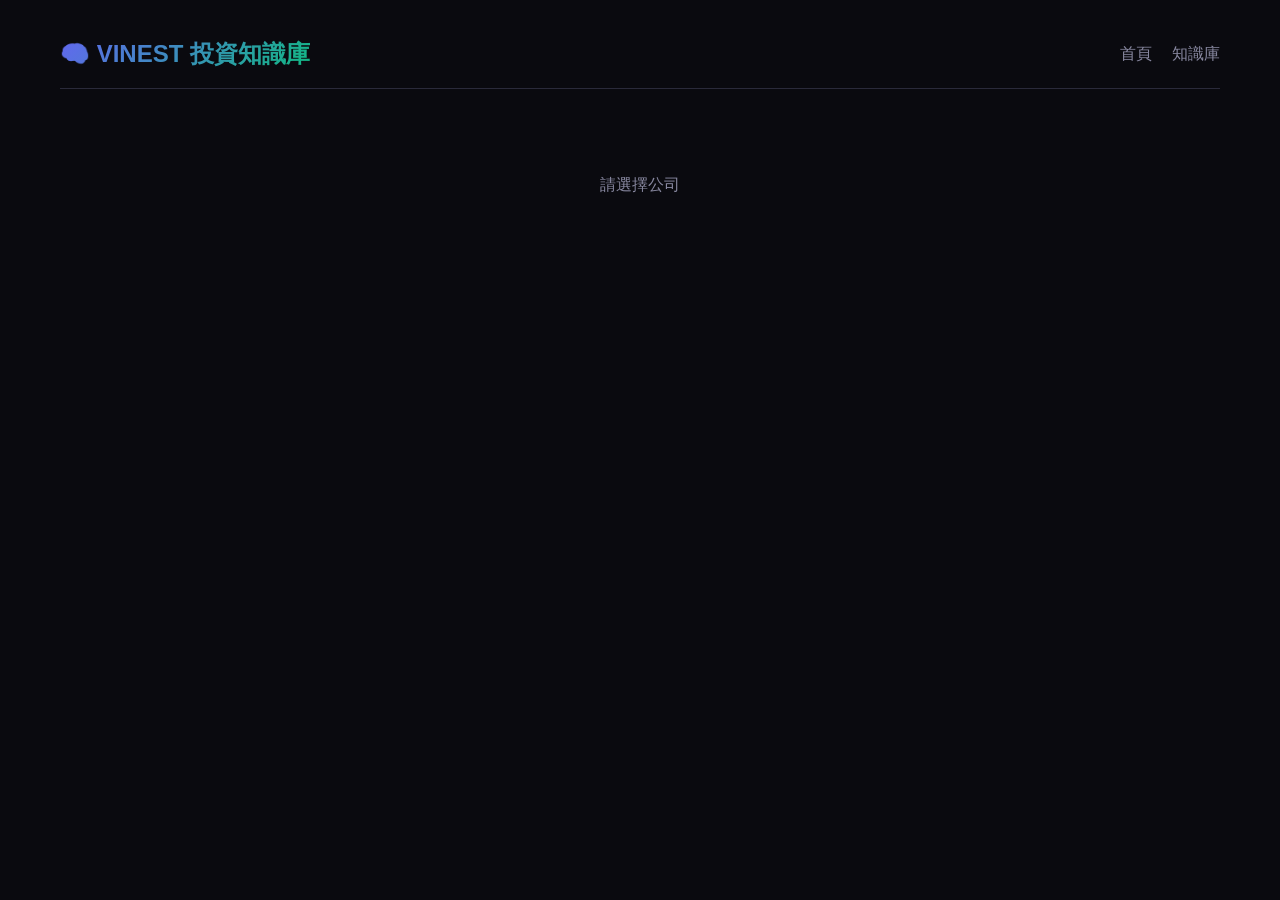
==== commit 252bb3ea: "chore: update vinest KB 2026-05-18T22:46:40Z" ====
--- a/company.html
+++ b/company.html
@@ -4,19 +4,13 @@
   <meta charset="UTF-8">
   <meta name="viewport" content="width=device-width, initial-scale=1.0">
   <title>公司詳情 - VINEST</title>
-  <link rel="stylesheet" href="styles.css?v=31">
+  <link rel="stylesheet" href="styles.css?v=11">
 </head>
 <body>
   <div class="container">
-    <header class="site-header">
-      <a href="index.html" class="brand">
-        <span class="brand-mark">🧠</span>
-        <span class="brand-text">
-          <span>Vinest Research Hub</span>
-          <strong>VINEST 投資知識庫</strong>
-        </span>
-      </a>
-      <nav class="site-nav">
+    <header>
+      <h1><a href="index.html">🧠 VINEST 投資知識庫</a></h1>
+      <nav>
         <a href="index.html">首頁</a>
         <a href="library.html">知識庫</a>
       </nav>
@@ -27,7 +21,7 @@
     </div>
   </div>
 
-  <script src="app.v22.js?v=31"></script>
+  <script src="app.v22.js"></script>
   <script>
     async function init() {
       const data = await loadData();
@@ -64,11 +58,10 @@
 
       document.getElementById('content').innerHTML = `
         <div class="detail-header">
-          <div class="hero-kicker">Company dossier</div>
           <h1>🏢 ${esc(companyName)}</h1>
           <div class="meta">
-            <span class="detail-badge primary">📊 ${entries.length} 條相關筆記</span>
-            <span class="detail-badge">📅 最新：${formatDate(entries[0].date)}</span>
+            <span>📊 ${entries.length} 條相關筆記</span>
+            <span>📅 最新：${formatDate(entries[0].date)}</span>
           </div>
         </div>
 
--- a/styles.css
+++ b/styles.css
@@ -1,911 +1,718 @@
 :root {
-  --bg: #07111f;
-  --bg-soft: #0c1727;
-  --panel: rgba(10, 18, 32, 0.78);
-  --panel-strong: #0f1a2b;
-  --panel-muted: #152238;
-  --border: rgba(148, 163, 184, 0.12);
-  --border-strong: rgba(110, 120, 255, 0.32);
-  --text: #edf3ff;
-  --muted: #8fa2bf;
-  --muted-strong: #c5d3e8;
-  --accent: #8b94ff;
-  --accent-2: #66e0d2;
-  --success: #34d399;
-  --danger: #fb7185;
-  --warning: #fbbf24;
-  --shadow: 0 24px 60px rgba(2, 6, 23, 0.38);
-  --header-bg: rgba(7, 13, 24, 0.72);
-  --header-border: rgba(148, 163, 184, 0.1);
-  --button-text: #06101e;
-  --hero-overlay-1: rgba(139, 148, 255, 0.12);
-  --hero-overlay-2: rgba(255,255,255,0.04);
-  --grid-line: rgba(255,255,255,0.025);
-  --radius: 24px;
-}
-
-:root[data-theme="light"] {
-  --bg: #eef4ff;
-  --bg-soft: #f7faff;
-  --panel: rgba(255, 255, 255, 0.86);
-  --panel-strong: #ffffff;
-  --panel-muted: #edf2fb;
-  --border: rgba(15, 23, 42, 0.08);
-  --border-strong: rgba(99, 102, 241, 0.24);
-  --text: #172033;
-  --muted: #5f6f85;
-  --muted-strong: #3d4b63;
-  --accent: #5865f2;
-  --accent-2: #0ea5a3;
-  --success: #059669;
-  --danger: #e11d48;
-  --warning: #d97706;
-  --shadow: 0 18px 44px rgba(43, 64, 103, 0.12);
-  --header-bg: rgba(255, 255, 255, 0.8);
-  --header-border: rgba(15, 23, 42, 0.07);
-  --button-text: #ffffff;
-  --hero-overlay-1: rgba(88, 101, 242, 0.1);
-  --hero-overlay-2: rgba(255,255,255,0.55);
-  --grid-line: rgba(15, 23, 42, 0.04);
-}
-
-* {
-  box-sizing: border-box;
-  margin: 0;
-  padding: 0;
-}
-
-html {
-  scroll-behavior: smooth;
-}
-
-body {
-  font-family: Inter, -apple-system, BlinkMacSystemFont, "Segoe UI", sans-serif;
-  color: var(--text);
-  line-height: 1.6;
-  min-height: 100vh;
-  background:
-    linear-gradient(var(--grid-line) 1px, transparent 1px),
-    linear-gradient(90deg, var(--grid-line) 1px, transparent 1px),
-    radial-gradient(circle at top left, color-mix(in srgb, var(--accent) 18%, transparent), transparent 30%),
-    radial-gradient(circle at top right, color-mix(in srgb, var(--accent-2) 12%, transparent), transparent 24%),
-    linear-gradient(180deg, var(--bg-soft) 0%, var(--bg) 100%);
-  background-size: 32px 32px, 32px 32px, auto, auto, auto;
-}
-
-a {
-  color: inherit;
-}
-
-button,
-input,
-select,
-textarea {
-  font: inherit;
-}
-
-.container {
-  width: min(1180px, calc(100% - 32px));
-  margin: 0 auto;
-  padding: 28px 0 72px;
-}
-
-.site-header {
+  --bg-primary: #0a0a0f;
+  --bg-secondary: #12121a;
+  --bg-card: #1a1a24;
+  --border: #2a2a3a;
+  --text-primary: #f0f0f5;
+  --text-secondary: #8888a0;
+  --accent: #6366f1;
+  --accent-hover: #818cf8;
+  --accent-soft: #4f46e5;
+  --success: #10b981;
+  --danger: #f43f5e;
+  --warning: #f59e0b;
+  --info: #3b82f6;
+}
+
+/* Channel Badge */
+.entry-channel {
+  margin-bottom: 10px;
+}
+.channel-badge {
+  display: inline-block;
+  padding: 4px 12px;
+  background: linear-gradient(135deg, var(--accent), var(--accent-soft));
+  color: white;
+  border-radius: 999px;
+  font-size: 12px;
+  font-weight: 600;
+}
+.channel-badge-large {
+  margin: 10px 0 14px 0;
+}
+.channel-badge-large span {
+  display: inline-block;
+  padding: 6px 16px;
+  background: linear-gradient(135deg, var(--accent), var(--accent-soft));
+  color: white;
+  border-radius: 999px;
+  font-size: 14px;
+  font-weight: 600;
+}
+
+/* Stock Recommendation with Reason */
+.stock-recommend {
+  display: flex;
+  align-items: flex-start;
+  gap: 8px;
+  margin: 6px 0;
+  padding: 8px 10px;
+  background: rgba(16, 185, 129, 0.1);
+  border-radius: 8px;
+  border-left: 3px solid var(--success);
+}
+.stock-recommend .stock-tag {
+  flex-shrink: 0;
+  padding: 4px 10px;
+  background: linear-gradient(135deg, var(--success), #059669);
+  color: white;
+  border-radius: 6px;
+  font-size: 12px;
+  font-weight: 600;
+}
+.stock-recommend .stock-reason {
+  flex: 1;
+  font-size: 12px;
+  color: var(--text-primary);
+  line-height: 1.4;
+  padding-left: 8px;
+}
+
+/* Investment Target Tags */
+.target-section {
+  margin: 10px 0;
+}
+.target-tag {
+  display: inline-block;
+  padding: 4px 12px;
+  background: rgba(16, 185, 129, 0.15);
+  color: var(--success);
+  border: 1px solid rgba(16, 185, 129, 0.3);
+  border-radius: 6px;
+  font-size: 12px;
+  font-weight: 600;
+  margin-right: 6px;
+  margin-bottom: 4px;
+}
+
+/* Entry Card - Enhanced */
+.entry-card {
+  background: var(--bg-secondary);
+  border: 1px solid var(--border);
+  border-radius: 16px;
+  padding: 20px;
+  cursor: pointer;
+  transition: all 0.25s ease;
+}
+.entry-card:hover {
+  border-color: var(--accent);
+  transform: translateY(-4px);
+  box-shadow: 0 8px 25px rgba(99, 102, 241, 0.15);
+}
+.entry-card h3 {
+  font-size: 17px;
+  margin-bottom: 8px;
+  line-height: 1.4;
+  color: var(--text-primary);
+}
+.entry-card .meta {
   display: flex;
   align-items: center;
-  justify-content: space-between;
-  gap: 16px;
-  padding: 12px 18px;
-  margin-bottom: 28px;
-  position: sticky;
-  top: 14px;
-  z-index: 20;
-  backdrop-filter: blur(16px);
-  background: var(--header-bg);
-  border: 1px solid var(--header-border);
-  border-radius: 20px;
-}
-
-.brand {
-  display: flex;
-  align-items: center;
-  gap: 14px;
-  text-decoration: none;
-}
-
-.brand-mark {
-  width: 44px;
-  height: 44px;
-  border-radius: 14px;
-  display: grid;
-  place-items: center;
-  font-size: 22px;
-  background: linear-gradient(135deg, rgba(139, 148, 255, 0.22), rgba(102, 224, 210, 0.18));
-  border: 1px solid rgba(139, 148, 255, 0.2);
-  box-shadow: inset 0 1px 0 rgba(255,255,255,0.06);
-}
-
-.brand-text strong {
-  display: block;
-  font-size: 18px;
-  letter-spacing: -0.03em;
-}
-
-.brand-text span {
-  display: block;
-  color: var(--muted);
-  font-size: 11px;
-  letter-spacing: 0.12em;
+  gap: 8px;
+  font-size: 12px;
+  color: var(--text-secondary);
+  margin-bottom: 12px;
+}
+.entry-card .summary {
+  font-size: 14px;
+  color: var(--text-secondary);
+  margin: 10px 0 14px 0;
+  line-height: 1.6;
+  display: -webkit-box;
+  -webkit-line-clamp: 2;
+  -webkit-box-orient: vertical;
+  overflow: hidden;
+}
+.entry-card .entry-extra {
+  font-size: 13px;
+  margin: 8px 0;
+  color: var(--text-secondary);
+  line-height: 1.5;
+}
+.entry-card .entry-extra .label {
+  color: var(--accent);
+  font-weight: 600;
+  font-size: 12px;
+}
+.entry-card .view-more {
+  margin-top: 14px;
+  padding-top: 12px;
+  border-top: 1px solid var(--border);
+  font-size: 13px;
+  color: var(--accent);
+  font-weight: 600;
+}
+
+/* KPI Cards - Enhanced */
+.kpi-card {
+  background: linear-gradient(145deg, var(--bg-secondary), var(--bg-card));
+  border: 1px solid var(--border);
+  border-radius: 16px;
+  padding: 24px;
+  text-align: center;
+  transition: all 0.2s;
+}
+.kpi-card:hover {
+  border-color: var(--accent);
+  transform: translateY(-2px);
+}
+.kpi-card label { 
+  display: block; 
+  color: var(--text-secondary); 
+  font-size: 13px; 
+  margin-bottom: 8px;
   text-transform: uppercase;
-}
-
-.site-nav {
+  letter-spacing: 0.5px;
+}
+.kpi-card strong { 
+  display: block; 
+  font-size: 36px; 
+  font-weight: 700;
+  background: linear-gradient(135deg, var(--accent), var(--accent-hover));
+  -webkit-background-clip: text;
+  -webkit-text-fill-color: transparent;
+}
+
+/* Section Headers */
+.section h2 {
+  font-size: 20px;
+  margin-bottom: 18px;
+  color: var(--text-primary);
   display: flex;
   align-items: center;
   gap: 10px;
-  flex-wrap: wrap;
-}
-
-.site-nav a {
-  color: var(--muted);
-  text-decoration: none;
-  padding: 9px 14px;
+}
+
+/* Entity Cards - Enhanced */
+.entity-card {
+  background: var(--bg-secondary);
+  border: 1px solid var(--border);
+  border-radius: 14px;
+  padding: 20px;
+  cursor: pointer;
+  transition: all 0.25s ease;
+}
+.entity-card:hover {
+  border-color: var(--success);
+  transform: translateY(-3px);
+  box-shadow: 0 6px 20px rgba(16, 185, 129, 0.1);
+}
+.entity-card h3 { font-size: 16px; margin-bottom: 8px; }
+.entity-card .count { 
+  font-size: 13px; 
+  color: var(--success);
+  font-weight: 600;
+}
+
+/* Tags */
+.tag {
+  display: inline-block;
+  padding: 5px 12px;
+  background: var(--bg-card);
   border-radius: 999px;
-  border: 1px solid transparent;
-  transition: 0.2s ease;
-}
-
-.site-nav a:hover,
-.site-nav a.active {
-  color: var(--text);
-  border-color: var(--border);
-  background: rgba(255,255,255,0.05);
-}
-
-.theme-toggle {
+  font-size: 12px;
+  color: var(--text-secondary);
+  transition: all 0.2s;
+}
+.tag:hover {
+  background: var(--accent);
+  color: white;
+}
+.tag.company { background: rgba(59, 130, 246, 0.15); color: #60a5fa; }
+.tag.sector { background: rgba(16, 185, 129, 0.15); color: #34d399; }
+.tag.theme { background: rgba(168, 85, 247, 0.15); color: #c084fc; }
+
+/* Buttons */
+.btn {
   display: inline-flex;
   align-items: center;
+  gap: 6px;
+  padding: 12px 20px;
+  background: linear-gradient(135deg, var(--accent), var(--accent-soft));
+  color: white;
+  border: none;
+  border-radius: 10px;
+  cursor: pointer;
+  font-size: 14px;
+  font-weight: 600;
+  text-decoration: none;
+  transition: all 0.2s;
+}
+.btn:hover { 
+  background: linear-gradient(135deg, var(--accent-hover), var(--accent));
+  transform: translateY(-1px);
+}
+
+/* Search */
+.search-bar input, .search-bar select {
+  padding: 14px 18px;
+  background: var(--bg-secondary);
+  border: 1px solid var(--border);
+  border-radius: 12px;
+  color: var(--text-primary);
+  font-size: 14px;
+  transition: all 0.2s;
+}
+.search-bar input:focus { 
+  outline: none; 
+  border-color: var(--accent);
+  box-shadow: 0 0 0 3px rgba(99, 102, 241, 0.1);
+}
+
+/* Header */
+header {
+  display: flex;
+  justify-content: space-between;
+  align-items: center;
+  padding: 20px 0;
+  border-bottom: 1px solid var(--border);
+  margin-bottom: 28px;
+}
+header h1 { 
+  font-size: 26px; 
+  background: linear-gradient(135deg, var(--accent), var(--success));
+  -webkit-background-clip: text;
+  -webkit-text-fill-color: transparent;
+}
+header h1 a { 
+  color: var(--text-primary); 
+  text-decoration: none; 
+}
+header nav { display: flex; gap: 24px; }
+header nav a { 
+  color: var(--text-secondary); 
+  text-decoration: none;
+  font-weight: 500;
+  transition: color 0.2s;
+}
+header nav a:hover, header nav a.active { 
+  color: var(--accent); 
+}
+
+/* Detail Page - Enhanced */
+.detail-header { margin-bottom: 28px; }
+.detail-header h1 { font-size: 32px; margin-bottom: 16px; line-height: 1.3; }
+.detail-header .meta { 
+  display: flex; 
+  gap: 16px; 
+  color: var(--text-secondary); 
+  font-size: 14px; 
+  flex-wrap: wrap;
+}
+.detail-header .source a { color: var(--accent); }
+
+.point-card {
+  background: var(--bg-secondary);
+  border-radius: 12px;
+  padding: 20px;
+  border: 1px solid var(--border);
+}
+.point-card h4 { 
+  font-size: 14px; 
+  margin-bottom: 12px; 
+  display: flex;
+  align-items: center;
   gap: 8px;
-  padding: 9px 14px;
-  border-radius: 999px;
-  border: 1px solid var(--border);
-  background: rgba(255,255,255,0.05);
-  color: var(--text);
-  cursor: pointer;
-}
-
-.theme-toggle:hover {
-  background: rgba(255,255,255,0.08);
-}
-
-.btn,
-.hero-btn,
-.back {
+}
+.point-card.bull h4 { color: var(--success); }
+.point-card.bear h4 { color: var(--danger); }
+.point-card.catalyst h4 { color: var(--warning); }
+.point-card.risk h4 { color: var(--danger); }
+.point-card ul { padding-left: 20px; font-size: 14px; line-height: 1.6; }
+
+.summary-large { 
+  font-size: 17px; 
+  line-height: 1.7; 
+  margin: 14px 0; 
+  color: var(--text-primary);
+}
+.stock-tag { 
+  display: inline-block; 
+  padding: 8px 16px; 
+  background: linear-gradient(135deg, var(--success), #059669); 
+  color: white; 
+  border-radius: 999px; 
+  font-weight: 600;
+  font-size: 13px;
+}
+.detail-section ul { padding-left: 20px; }
+.detail-section li { margin: 8px 0; line-height: 1.6; }
+
+/* Responsive */
+@media (max-width: 768px) {
+  .kpi-grid { grid-template-columns: repeat(2, 1fr); }
+  .points-grid { grid-template-columns: 1fr; }
+  .card-grid { grid-template-columns: 1fr; }
+  header { flex-direction: column; gap: 16px; text-align: center; }
+  .detail-header h1 { font-size: 24px; }
+}
+
+* { box-sizing: border-box; margin: 0; padding: 0; }
+
+body {
+  font-family: -apple-system, BlinkMacSystemFont, "Segoe UI", Roboto, sans-serif;
+  background: var(--bg-primary);
+  color: var(--text-primary);
+  line-height: 1.5;
+  min-height: 100vh;
+}
+
+.container { max-width: 1200px; margin: 0 auto; padding: 20px; }
+
+/* Header */
+header {
+  display: flex;
+  justify-content: space-between;
+  align-items: center;
+  padding: 16px 0;
+  border-bottom: 1px solid var(--border);
+  margin-bottom: 24px;
+}
+header h1 { font-size: 24px; }
+header h1 a { color: var(--text-primary); text-decoration: none; }
+header nav { display: flex; gap: 20px; }
+header nav a { color: var(--text-secondary); text-decoration: none; }
+header nav a:hover, header nav a.active { color: var(--accent); }
+
+/* Buttons */
+.btn {
   display: inline-flex;
   align-items: center;
+  gap: 6px;
+  padding: 10px 16px;
+  background: var(--accent);
+  color: white;
+  border: none;
+  border-radius: 8px;
+  cursor: pointer;
+  font-size: 14px;
+  text-decoration: none;
+}
+.btn:hover { background: var(--accent-hover); }
+.btn-secondary { background: var(--bg-card); border: 1px solid var(--border); }
+.btn-danger { background: var(--danger); }
+
+/* Search */
+.search-bar {
+  display: flex;
+  gap: 12px;
+  margin-bottom: 24px;
+}
+.search-bar input, .search-bar select {
+  padding: 12px 16px;
+  background: var(--bg-secondary);
+  border: 1px solid var(--border);
+  border-radius: 8px;
+  color: var(--text-primary);
+  font-size: 14px;
+}
+.search-bar input { flex: 1; }
+.search-bar input:focus { outline: none; border-color: var(--accent); }
+
+/* KPI Cards */
+.kpi-grid {
+  display: grid;
+  grid-template-columns: repeat(4, 1fr);
+  gap: 16px;
+  margin-bottom: 32px;
+}
+.kpi-card {
+  background: var(--bg-secondary);
+  border: 1px solid var(--border);
+  border-radius: 12px;
+  padding: 20px;
+  text-align: center;
+}
+.kpi-card label { display: block; color: var(--text-secondary); font-size: 13px; margin-bottom: 8px; }
+.kpi-card strong { display: block; font-size: 32px; font-weight: 600; }
+
+/* Section */
+.section { margin-bottom: 32px; }
+.section h2 { font-size: 18px; margin-bottom: 16px; color: var(--text-primary); }
+
+/* Cards */
+.card-grid {
+  display: grid;
+  grid-template-columns: repeat(auto-fill, minmax(320px, 1fr));
+  gap: 16px;
+}
+.entry-card, .entity-card {
+  background: var(--bg-secondary);
+  border: 1px solid var(--border);
+  border-radius: 12px;
+  padding: 20px;
+  cursor: pointer;
+  transition: all 0.2s;
+}
+.entry-card:hover, .entity-card:hover {
+  border-color: var(--accent);
+  transform: translateY(-2px);
+}
+.entry-card h3 { font-size: 16px; margin-bottom: 8px; }
+.entry-card .meta { font-size: 12px; color: var(--text-secondary); margin-bottom: 12px; }
+.entry-card .summary { font-size: 14px; color: var(--text-secondary); margin-bottom: 12px; }
+.entry-card .tags { display: flex; flex-wrap: wrap; gap: 6px; }
+.tag {
+  display: inline-block;
+  padding: 4px 10px;
+  background: var(--bg-card);
+  border-radius: 999px;
+  font-size: 12px;
+  color: var(--text-secondary);
+}
+.tag.company { background: #1e3a5f; color: #60a5fa; }
+.tag.sector { background: #14532d; color: #4ade80; }
+.tag.theme { background: #4c1d95; color: #c084fc; }
+
+/* Entity Cards */
+.entity-card h3 { font-size: 18px; margin-bottom: 8px; }
+.entity-card .count { font-size: 13px; color: var(--text-secondary); }
+.entity-card .ticker { color: var(--accent); font-weight: 600; }
+
+/* Detail Page */
+.detail-header { margin-bottom: 24px; }
+.detail-header h1 { font-size: 28px; margin-bottom: 12px; }
+.detail-header .meta { display: flex; gap: 16px; color: var(--text-secondary); font-size: 14px; }
+.detail-header .source a { color: var(--accent); }
+
+.detail-section { margin-bottom: 24px; }
+.detail-section h3 { font-size: 16px; margin-bottom: 12px; color: var(--text-secondary); }
+.detail-section p { line-height: 1.7; }
+
+.points-grid {
+  display: grid;
+  grid-template-columns: repeat(2, 1fr);
+  gap: 16px;
+}
+.point-card {
+  background: var(--bg-secondary);
+  border-radius: 8px;
+  padding: 16px;
+}
+.point-card h4 { font-size: 14px; margin-bottom: 8px; }
+.point-card.bull h4 { color: var(--success); }
+.point-card.bear h4 { color: var(--danger); }
+.point-card.catalyst h4 { color: var(--warning); }
+.point-card.risk h4 { color: var(--danger); }
+.point-card ul { padding-left: 20px; font-size: 14px; }
+
+.related-section { margin-top: 32px; }
+.related-section h3 { margin-bottom: 16px; }
+
+/* Form */
+.form-group { margin-bottom: 20px; }
+.form-group label { display: block; margin-bottom: 8px; font-size: 14px; color: var(--text-secondary); }
+.form-group input, .form-group textarea, .form-group select {
+  width: 100%;
+  padding: 12px;
+  background: var(--bg-secondary);
+  border: 1px solid var(--border);
+  border-radius: 8px;
+  color: var(--text-primary);
+  font-size: 14px;
+}
+.form-group textarea { min-height: 100px; resize: vertical; }
+.form-group input:focus, .form-group textarea:focus { outline: none; border-color: var(--accent); }
+
+/* Modal */
+.modal-overlay {
+  position: fixed; inset: 0;
+  background: rgba(0,0,0,0.7);
+  display: none;
+  align-items: center;
   justify-content: center;
-  gap: 8px;
-  min-height: 44px;
-  padding: 11px 18px;
-  border-radius: 14px;
-  border: 1px solid transparent;
+  z-index: 1000;
+}
+.modal-overlay.active { display: flex; }
+.modal {
+  background: var(--bg-secondary);
+  border-radius: 16px;
+  padding: 32px;
+  max-width: 700px;
+  width: 90%;
+  max-height: 90vh;
+  overflow-y: auto;
+}
+.modal h2 { margin-bottom: 24px; }
+.modal-actions { display: flex; gap: 12px; justify-content: flex-end; margin-top: 24px; }
+
+/* Empty State */
+.empty-state {
+  text-align: center;
+  padding: 60px 20px;
+  color: var(--text-secondary);
+}
+
+/* Responsive */
+@media (max-width: 768px) {
+  .kpi-grid { grid-template-columns: repeat(2, 1fr); }
+  .points-grid { grid-template-columns: 1fr; }
+  .card-grid { grid-template-columns: 1fr; }
+  header { flex-direction: column; gap: 16px; }
+}
+
+/* Tags Display */
+.tags-display { display: flex; flex-wrap: wrap; gap: 8px; margin-top: 12px; }
+
+/* Entry Card Rich Styles */
+.entry-card .entry-extra {
+  font-size: 13px;
+  margin: 6px 0;
+  color: var(--text-secondary);
+  line-height: 1.4;
+}
+.entry-card .entry-extra .label {
+  color: var(--accent);
+  font-weight: 500;
+}
+.entry-card .entry-extra a {
+  color: var(--accent);
+  text-decoration: underline;
+}
+.entry-card .summary {
+  font-size: 14px;
+  color: var(--text-secondary);
+  margin: 10px 0;
+  line-height: 1.5;
+}
+.entry-card .view-more {
+  margin-top: 12px;
+  padding-top: 10px;
+  border-top: 1px solid var(--border);
+  font-size: 13px;
+  color: var(--accent);
+  font-weight: 500;
+}
+
+/* Entry Card Rich Styles */
+.entry-card .entry-extra {
+  font-size: 13px;
+  margin: 6px 0;
+  color: var(--text-secondary);
+  line-height: 1.4;
+}
+.entry-card .entry-extra .label {
+  color: var(--accent);
+  font-weight: 500;
+}
+.entry-card .entry-extra a {
+  color: var(--accent);
+  text-decoration: underline;
+}
+.entry-card .summary {
+  font-size: 14px;
+  color: var(--text-secondary);
+  margin: 10px 0;
+  line-height: 1.5;
+}
+.entry-card .view-more {
+  margin-top: 12px;
+  padding-top: 10px;
+  border-top: 1px solid var(--border);
+  font-size: 13px;
+  color: var(--accent);
+  font-weight: 500;
+}
+
+.summary-large { font-size: 16px; line-height: 1.6; margin: 10px 0; }
+.link-btn { display: inline-block; padding: 8px 16px; background: #ef4444; color: white; text-decoration: none; border-radius: 6px; }
+.link-btn:hover { background: #dc2626; }
+.stocks-list { display: flex; flex-wrap: wrap; gap: 8px; }
+.stock-tag { display: inline-block; padding: 6px 14px; background: #059669; color: white; border-radius: 999px; font-weight: 500; }
+.detail-section ul { padding-left: 20px; }
+.detail-section li { margin: 6px 0; line-height: 1.5; }
+
+
+/* Entry Card Link */
+.entry-card-link {
+  display: block;
   text-decoration: none;
-  font-weight: 600;
-  transition: transform 0.18s ease, box-shadow 0.18s ease, background 0.18s ease;
-  cursor: pointer;
-}
-
-.btn,
-.hero-btn.primary {
-  color: var(--button-text);
-  background: linear-gradient(135deg, #c8d1ff, #7c8cff 55%, #4fd1c5);
-  box-shadow: 0 14px 30px rgba(79, 129, 255, 0.28);
-}
-
-.btn:hover,
-.hero-btn:hover,
-.back:hover {
-  transform: translateY(-1px);
-}
-
-.btn-secondary,
-.hero-btn.secondary,
-.back,
-.btn-ghost {
-  color: var(--text);
-  background: rgba(255,255,255,0.04);
-  border-color: var(--border);
-  box-shadow: none;
-}
-
-.hero {
-  position: relative;
-  overflow: hidden;
-  padding: 36px;
-  margin-bottom: 28px;
-  border-radius: 32px;
-  background:
-    linear-gradient(135deg, var(--hero-overlay-1), transparent 38%),
-    linear-gradient(180deg, var(--hero-overlay-2), rgba(255,255,255,0.02)),
-    color-mix(in srgb, var(--panel-strong) 86%, transparent);
-  border: 1px solid rgba(148, 163, 184, 0.12);
-  box-shadow: var(--shadow);
-}
-
-.hero::before {
-  content: "";
-  position: absolute;
-  inset: 0;
-  background:
-    linear-gradient(rgba(255,255,255,0.03) 1px, transparent 1px),
-    linear-gradient(90deg, rgba(255,255,255,0.03) 1px, transparent 1px);
-  background-size: 28px 28px;
-  mask-image: linear-gradient(180deg, rgba(0,0,0,0.7), transparent 85%);
-  pointer-events: none;
-}
-
-.hero::after {
-  content: "";
-  position: absolute;
-  inset: auto -90px -90px auto;
-  width: 240px;
-  height: 240px;
-  border-radius: 999px;
-  background: radial-gradient(circle, rgba(102, 224, 210, 0.14), transparent 70%);
-  pointer-events: none;
-}
-
-.hero-kicker {
-  display: inline-flex;
-  align-items: center;
-  gap: 8px;
-  padding: 8px 12px;
-  border-radius: 999px;
-  border: 1px solid rgba(139, 148, 255, 0.18);
-  background: rgba(139, 148, 255, 0.08);
-  color: var(--muted-strong);
+  color: inherit;
+}
+
+/* Key Points Preview on Homepage */
+.key-points-preview {
+  margin: 10px 0;
+}
+.kp-tag {
+  display: block;
   font-size: 11px;
-  letter-spacing: 0.12em;
-  text-transform: uppercase;
-}
-
-.hero h1,
-.detail-header h1 {
-  font-size: clamp(32px, 5vw, 56px);
-  line-height: 1.02;
-  letter-spacing: -0.04em;
-  margin: 14px 0 14px;
-}
-
-.hero p,
-.hero .meta,
-.detail-header .meta,
-.lead {
-  color: var(--muted);
-  font-size: 15px;
-  max-width: 760px;
-}
-
-.hero-layout {
-  display: grid;
-  grid-template-columns: minmax(0, 1.35fr) minmax(280px, 0.8fr);
-  gap: 22px;
-  align-items: stretch;
-}
-
-.hero-actions,
-.hero-stats,
-.meta-chips,
-.tags-display,
-.metrics-row {
-  display: flex;
-  flex-wrap: wrap;
-  gap: 10px;
-}
-
-.hero-stats {
-  margin-top: 22px;
-}
-
-.hero-panels {
-  display: grid;
-  gap: 12px;
-  align-content: start;
-}
-
-.hero-panel {
-  padding: 16px 18px;
+  color: #8888a0;
+  padding: 3px 0;
+  line-height: 1.4;
+}
+
+
+/* Entry Card - Better Visual Separation */
+.entry-card-link {
+  display: block;
+  background: var(--bg-secondary);
+  border: 1px solid var(--border);
+  border-radius: 16px;
+  padding: 20px;
+  margin-bottom: 16px;
+  text-decoration: none;
+  color: inherit;
+  transition: all 0.25s ease;
+}
+
+.entry-card-link:hover {
+  border-color: var(--accent);
+  transform: translateY(-2px);
+  box-shadow: 0 4px 20px rgba(99, 102, 241, 0.15);
+}
+
+.entry-card-link .entry-channel {
+  margin-bottom: 12px;
+}
+
+.entry-card-link .channel-badge {
+  display: inline-block;
+  padding: 4px 12px;
+  background: linear-gradient(135deg, var(--accent), var(--accent-soft);
+  color: white;
   border-radius: 20px;
-  background: rgba(255,255,255,0.04);
-  border: 1px solid rgba(148, 163, 184, 0.1);
-}
-
-:root[data-theme="light"] .theme-toggle,
-:root[data-theme="light"] .site-nav a:hover,
-:root[data-theme="light"] .site-nav a.active,
-:root[data-theme="light"] .hero-panel,
-:root[data-theme="light"] .hero-stat,
-:root[data-theme="light"] .meta-chip,
-:root[data-theme="light"] .search-bar input,
-:root[data-theme="light"] .search-bar select,
-:root[data-theme="light"] .form-group input,
-:root[data-theme="light"] .form-group textarea,
-:root[data-theme="light"] .form-group select {
-  background: rgba(255,255,255,0.72);
-}
-
-:root[data-theme="light"] .btn-secondary,
-:root[data-theme="light"] .hero-btn.secondary,
-:root[data-theme="light"] .back,
-:root[data-theme="light"] .btn-ghost {
-  background: rgba(255,255,255,0.72);
-}
-
-:root[data-theme="light"] .channel-badge,
-:root[data-theme="light"] .channel-badge-large span,
-:root[data-theme="light"] .stock-tag,
-:root[data-theme="light"] .detail-badge.primary {
-  color: #223;
-}
-
-.hero-panel label {
-  display: block;
-  color: var(--muted);
-  font-size: 11px;
-  text-transform: uppercase;
-  letter-spacing: 0.12em;
-  margin-bottom: 8px;
-}
-
-.hero-panel strong {
-  display: block;
-  font-size: 18px;
-  line-height: 1.25;
-  margin-bottom: 6px;
-}
-
-.hero-panel p {
-  font-size: 13px;
-  color: var(--muted-strong);
-}
-
-.hero-stat,
-.meta-chip {
-  min-width: 140px;
-  padding: 14px 16px;
-  border-radius: 18px;
-  background: rgba(255,255,255,0.03);
-  border: 1px solid rgba(148, 163, 184, 0.1);
-}
-
-.hero-stat span,
-.meta-chip {
-  color: var(--muted);
-  font-size: 12px;
-}
-
-.hero-stat strong {
-  display: block;
-  margin-top: 4px;
-  font-size: 24px;
-  color: var(--text);
-}
-
-.search-panel,
-.section,
-.detail-section,
-.point-card,
-.modal,
-.portfolio-app,
-.logic-chain,
-.cross-ref,
-.core-thesis-item,
-.case-item,
-.mini-card,
-.thesis-box,
-.related-section,
-.section-card {
-  background: var(--panel);
-  backdrop-filter: blur(14px);
-  border: 1px solid var(--border);
-  border-radius: var(--radius);
-  box-shadow: var(--shadow);
-}
-
-.search-panel,
-.section,
-.detail-section,
-.related-section {
-  position: relative;
-}
-
-.search-panel::before,
-.section::before,
-.detail-section::before,
-.related-section::before {
-  content: "";
-  position: absolute;
-  inset: 0 0 auto 0;
-  height: 1px;
-  background: linear-gradient(90deg, transparent, rgba(255,255,255,0.1), transparent);
-}
-
-.search-panel {
-  padding: 18px;
-  margin-bottom: 28px;
-}
-
-.search-bar {
-  display: grid;
-  gap: 12px;
-  grid-template-columns: repeat(12, minmax(0, 1fr));
-}
-
-.search-bar input,
-.search-bar select,
-.form-group input,
-.form-group textarea,
-.form-group select {
-  width: 100%;
-  background: rgba(255,255,255,0.04);
-  color: var(--text);
-  border: 1px solid rgba(148, 163, 184, 0.14);
-  border-radius: 14px;
-  min-height: 48px;
-  padding: 12px 14px;
-}
-
-.search-bar input {
-  grid-column: span 5;
-}
-
-.search-bar select {
-  grid-column: span 2;
-}
-
-.search-bar input:focus,
-.search-bar select:focus,
-.form-group input:focus,
-.form-group textarea:focus,
-.form-group select:focus {
-  outline: none;
-  border-color: var(--border-strong);
-  box-shadow: 0 0 0 4px rgba(124, 140, 255, 0.14);
-}
-
-.kpi-grid,
-.card-grid,
-.points-grid,
-.stock-grid,
-.core-thesis-grid,
-.bull-bear-grid {
-  display: grid;
-  gap: 18px;
-}
-
-.kpi-grid {
-  grid-template-columns: repeat(4, minmax(0, 1fr));
-  margin-bottom: 30px;
-}
-
-.card-grid {
-  grid-template-columns: repeat(3, minmax(0, 1fr));
-}
-
-.points-grid,
-.stock-grid,
-.core-thesis-grid,
-.bull-bear-grid {
-  grid-template-columns: repeat(2, minmax(0, 1fr));
-}
-
-.kpi-card,
-.entry-card-link,
-.entity-card {
-  display: block;
-  height: 100%;
-  text-decoration: none;
-  background: linear-gradient(180deg, rgba(255,255,255,0.045), rgba(255,255,255,0.02));
-  border: 1px solid var(--border);
-  border-radius: 24px;
-  padding: 22px;
-  transition: transform 0.2s ease, border-color 0.2s ease, box-shadow 0.2s ease;
-}
-
-.kpi-card:hover,
-.entry-card-link:hover,
-.entity-card:hover {
-  transform: translateY(-4px);
-  border-color: rgba(139, 148, 255, 0.28);
-  box-shadow: 0 18px 36px rgba(15, 23, 42, 0.34);
-}
-
-.kpi-card label {
-  color: var(--muted);
-  text-transform: uppercase;
-  letter-spacing: 0.08em;
-  font-size: 12px;
-}
-
-.kpi-card strong {
-  display: block;
-  margin-top: 10px;
-  font-size: clamp(30px, 4vw, 40px);
-  line-height: 1;
-}
-
-.section {
-  padding: 26px;
-  margin-bottom: 24px;
-}
-
-.section-head {
-  display: flex;
-  align-items: end;
-  justify-content: space-between;
-  gap: 16px;
-  margin-bottom: 18px;
-}
-
-.section h2,
-.section h3,
-.detail-section h3,
-.related-section h3 {
-  font-size: 22px;
-  line-height: 1.15;
-  letter-spacing: -0.03em;
-}
-
-.section-copy,
-.detail-section p,
-.entry-card .summary,
-.entry-card .entry-extra,
-.point-card ul,
-.detail-section ul,
-.portfolio-value,
-.core-thesis-item .val,
-.case-item .thesis {
-  color: var(--muted-strong);
-}
-
-.entry-card-link h3,
-.entity-card h3 {
-  font-size: 20px;
-  line-height: 1.25;
+  font-size: 12px;
+  font-weight: 600;
+}
+
+.entry-card-link h3 {
+  font-size: 17px;
+  font-weight: 600;
   margin-bottom: 10px;
-}
-
-.entry-card .meta,
-.entity-card .count,
-.view-more,
-.entry-extra .label,
-.channel-badge,
-.portfolio-label,
-.core-thesis-item .key,
-.case-item .meta {
-  color: var(--muted);
-  font-size: 12px;
-}
-
-.entry-card .summary {
-  font-size: 14px;
-  margin: 12px 0 14px;
+  color: var(--text-primary);
+  line-height: 1.4;
+}
+
+.entry-card-link .meta {
+  font-size: 12px;
+  color: var(--text-secondary);
+  margin-bottom: 12px;
+}
+
+.entry-card-link .summary {
+  font-size: 14px;
+  color: var(--text-secondary);
+  line-height: 1.6;
   display: -webkit-box;
   -webkit-line-clamp: 3;
   -webkit-box-orient: vertical;
   overflow: hidden;
-}
-
-.entry-channel {
-  margin-bottom: 10px;
-}
-
-.channel-badge,
-.channel-badge-large span,
-.pill,
-.metric-pill,
-.stock-tag,
-.tag,
-.detail-badge {
-  display: inline-flex;
-  align-items: center;
-  gap: 6px;
-  border-radius: 999px;
-  border: 1px solid transparent;
-  padding: 7px 12px;
-  font-weight: 600;
-}
-
-.channel-badge,
-.channel-badge-large span,
-.stock-tag,
-.detail-badge.primary {
-  color: #e9edff;
-  background: rgba(124, 140, 255, 0.16);
-  border-color: rgba(124, 140, 255, 0.26);
-}
-
-.stock-recommend {
-  display: flex;
-  align-items: flex-start;
-  gap: 10px;
-  padding: 12px;
-  margin-top: 10px;
-  border-radius: 16px;
-  background: rgba(52, 211, 153, 0.08);
-  border: 1px solid rgba(52, 211, 153, 0.16);
-}
-
-.stock-reason {
-  color: var(--muted-strong);
+  margin-bottom: 14px;
+}
+
+.entry-card-link .view-more {
   font-size: 13px;
-}
-
-.tags,
-.tags-display {
-  margin-top: 14px;
-}
-
-.tag {
-  text-decoration: none;
-  background: rgba(255,255,255,0.05);
-  border-color: rgba(148, 163, 184, 0.12);
-  color: var(--muted-strong);
-  font-size: 12px;
-}
-
-.tag.company { background: rgba(96, 165, 250, 0.12); border-color: rgba(96, 165, 250, 0.2); color: #b8d5ff; }
-.tag.sector { background: rgba(52, 211, 153, 0.12); border-color: rgba(52, 211, 153, 0.2); color: #baf7df; }
-.tag.theme { background: rgba(251, 191, 36, 0.12); border-color: rgba(251, 191, 36, 0.2); color: #fde7a3; }
-
-.view-more {
-  display: inline-flex;
-  margin-top: 16px;
-  color: #ccd5ff;
-}
-
-.entity-card .count {
-  margin-top: 8px;
-  font-size: 13px;
-}
-
-.detail-header,
-.related-section,
-.detail-section {
-  padding: 24px;
-  margin-bottom: 20px;
-}
-
-.detail-header {
-  background: linear-gradient(135deg, rgba(124, 140, 255, 0.14), transparent 40%), rgba(8, 17, 31, 0.88);
-  border: 1px solid rgba(124, 140, 255, 0.18);
-  border-radius: 28px;
-  box-shadow: var(--shadow);
-}
-
-.detail-header .meta {
-  display: flex;
-  flex-wrap: wrap;
-  gap: 12px;
-  margin-top: 14px;
-}
-
-.point-card h4,
-.detail-section h3 {
-  margin-bottom: 14px;
-}
-
-.point-card ul,
-.detail-section ul,
-.catalyst-list,
-.risk-list {
-  padding-left: 20px;
-}
-
-.point-card li,
-.detail-section li,
-.catalyst-list li,
-.risk-list li {
-  margin: 8px 0;
-}
-
-.point-card.bull { border-color: rgba(52, 211, 153, 0.24); }
-.point-card.bear,
-.point-card.risk { border-color: rgba(251, 113, 133, 0.24); }
-.point-card.catalyst { border-color: rgba(251, 191, 36, 0.24); }
-.point-card.bull h4,
-.positive-cat { color: var(--success); }
-.point-card.bear h4,
-.point-card.risk h4,
-.negative-cat { color: var(--danger); }
-.point-card.catalyst h4 { color: var(--warning); }
-
-.empty-state {
-  padding: 54px 24px;
-  text-align: center;
-  border-radius: 24px;
-  border: 1px dashed rgba(148, 163, 184, 0.18);
-  color: var(--muted);
-  background: rgba(255,255,255,0.03);
-}
-
-.modal-overlay {
-  position: fixed;
-  inset: 0;
-  display: none;
-  align-items: center;
-  justify-content: center;
-  padding: 24px;
-  background: rgba(3, 8, 20, 0.72);
-  backdrop-filter: blur(8px);
-  z-index: 1000;
-}
-
-.modal-overlay.active {
-  display: flex;
-}
-
-.modal {
-  width: min(820px, 100%);
-  max-height: 90vh;
-  overflow: auto;
-  padding: 28px;
-}
-
-.form-group {
-  margin-bottom: 16px;
-}
-
-.form-group label {
-  display: block;
-  margin-bottom: 8px;
-  color: var(--muted-strong);
-  font-size: 13px;
-}
-
-.form-group textarea {
-  min-height: 110px;
-  resize: vertical;
-}
-
-.modal-actions {
-  display: flex;
-  justify-content: flex-end;
-  gap: 12px;
-  margin-top: 20px;
-}
-
-.back {
-  margin-bottom: 18px;
-}
-
-.loading {
-  text-align: center;
-  color: var(--muted);
-  padding: 40px 0;
-}
-
-.portfolio-row {
-  display: flex;
-  gap: 18px;
-  padding: 12px 0;
-  border-bottom: 1px solid rgba(148, 163, 184, 0.12);
-}
-
-.portfolio-row:last-child {
-  border-bottom: 0;
-}
-
-.portfolio-label {
-  min-width: 150px;
-}
-
-.thesis-box,
-.logic-chain,
-.cross-ref,
-.core-thesis-item,
-.case-item,
-.mini-card {
-  padding: 16px;
-  box-shadow: none;
-  border-radius: 20px;
-}
-
-.core-thesis-item .key,
-.case-item .meta {
-  text-transform: uppercase;
-  letter-spacing: 0.08em;
-}
-
-.quote-box {
-  margin: 10px 0;
-  padding: 14px 16px;
-  border-left: 3px solid var(--warning);
-  border-radius: 16px;
-  background: rgba(251, 191, 36, 0.08);
-  color: #f8dd8a;
-  line-height: 1.7;
-}
-
-@media (max-width: 980px) {
-  .kpi-grid,
-  .card-grid {
-    grid-template-columns: repeat(2, minmax(0, 1fr));
-  }
-
-  .search-bar input {
-    grid-column: span 12;
-  }
-
-  .search-bar select {
-    grid-column: span 4;
-  }
-}
-
-@media (max-width: 760px) {
-  .container {
-    width: min(100% - 24px, 1180px);
-    padding-top: 20px;
-  }
-
-  .site-header {
-    flex-direction: column;
-    align-items: flex-start;
-  }
-
-  .site-nav {
-    width: 100%;
-  }
-
-  .hero,
-  .section,
-  .detail-header,
-  .detail-section,
-  .related-section,
-  .modal {
-    padding: 22px;
-    border-radius: 24px;
-  }
-
-  .hero-layout {
-    grid-template-columns: 1fr;
-  }
-
-  .kpi-grid,
-  .card-grid,
-  .points-grid,
-  .stock-grid,
-  .core-thesis-grid,
-  .bull-bear-grid {
-    grid-template-columns: 1fr;
-  }
-
-  .search-bar select {
-    grid-column: span 6;
-  }
-
-  .portfolio-row {
-    flex-direction: column;
-    gap: 6px;
-  }
-
-  .portfolio-label {
-    min-width: 0;
-  }
-}
-
-@media (max-width: 520px) {
-  .search-bar select,
-  .search-bar input {
-    grid-column: span 12;
-  }
-
-  .brand-text strong {
-    font-size: 18px;
-  }
-
-  .hero h1,
-  .detail-header h1 {
-    font-size: 30px;
-  }
-}
+  color: var(--accent);
+  font-weight: 600;
+  padding-top: 12px;
+  border-top: 1px solid var(--border);
+}
+
+/* Card Grid - Better Spacing */
+.card-grid {
+  display: grid;
+  gap: 16px;
+}
+
+.source-type-badge{display:inline-block;margin-left:8px;padding:2px 8px;border:1px solid #334;color:#9fb0ff;border-radius:999px;font-size:11px;}
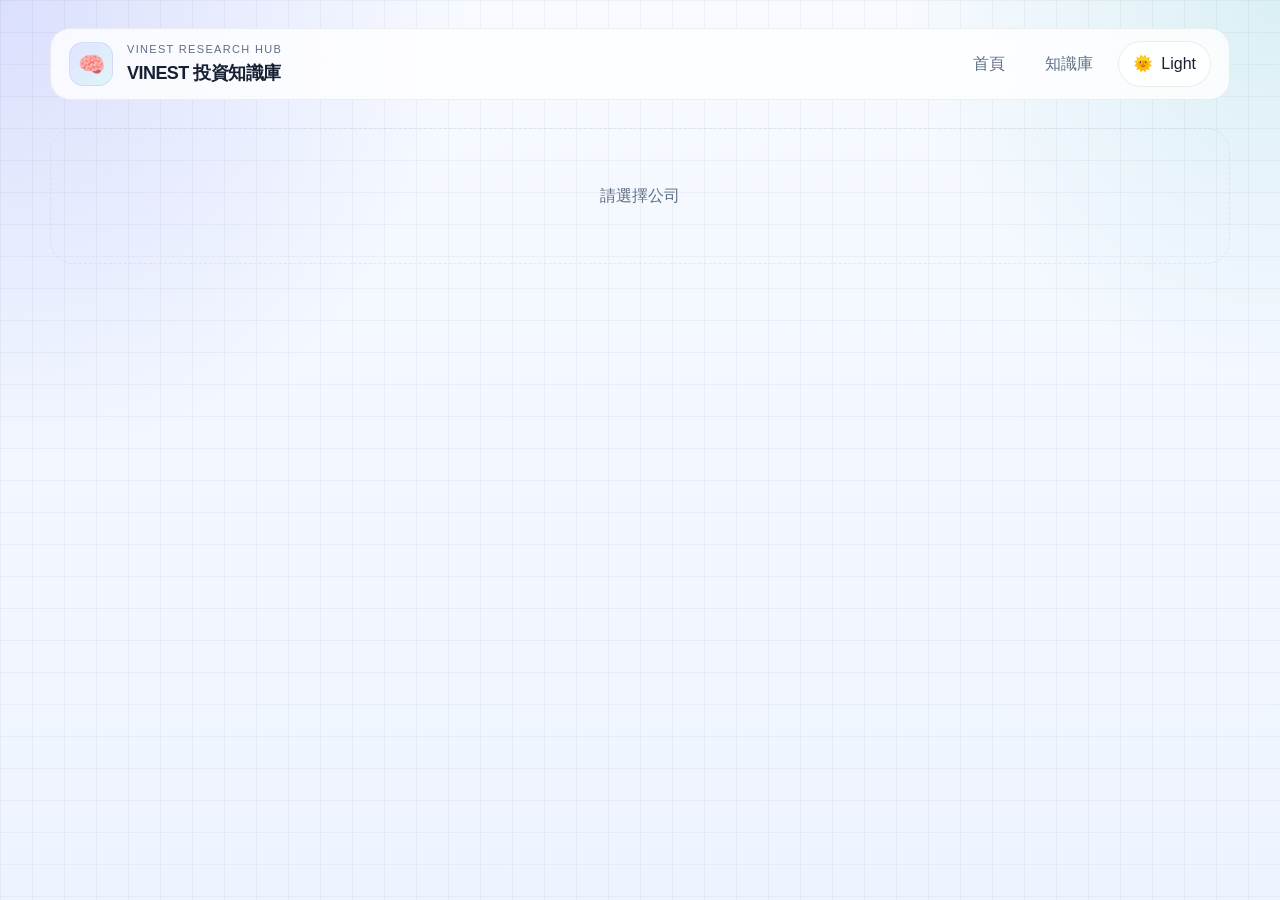
==== commit c177df97: "chore: update vinest KB 2026-05-18T23:01:22Z" ====
--- a/company.html
+++ b/company.html
@@ -4,13 +4,19 @@
   <meta charset="UTF-8">
   <meta name="viewport" content="width=device-width, initial-scale=1.0">
   <title>公司詳情 - VINEST</title>
-  <link rel="stylesheet" href="styles.css?v=11">
+  <link rel="stylesheet" href="styles.css?v=31">
 </head>
 <body>
   <div class="container">
-    <header>
-      <h1><a href="index.html">🧠 VINEST 投資知識庫</a></h1>
-      <nav>
+    <header class="site-header">
+      <a href="index.html" class="brand">
+        <span class="brand-mark">🧠</span>
+        <span class="brand-text">
+          <span>Vinest Research Hub</span>
+          <strong>VINEST 投資知識庫</strong>
+        </span>
+      </a>
+      <nav class="site-nav">
         <a href="index.html">首頁</a>
         <a href="library.html">知識庫</a>
       </nav>
@@ -21,7 +27,7 @@
     </div>
   </div>
 
-  <script src="app.v22.js"></script>
+  <script src="app.v22.js?v=31"></script>
   <script>
     async function init() {
       const data = await loadData();
@@ -58,10 +64,11 @@
 
       document.getElementById('content').innerHTML = `
         <div class="detail-header">
+          <div class="hero-kicker">Company dossier</div>
           <h1>🏢 ${esc(companyName)}</h1>
           <div class="meta">
-            <span>📊 ${entries.length} 條相關筆記</span>
-            <span>📅 最新：${formatDate(entries[0].date)}</span>
+            <span class="detail-badge primary">📊 ${entries.length} 條相關筆記</span>
+            <span class="detail-badge">📅 最新：${formatDate(entries[0].date)}</span>
           </div>
         </div>
 
--- a/styles.css
+++ b/styles.css
@@ -1,718 +1,911 @@
 :root {
-  --bg-primary: #0a0a0f;
-  --bg-secondary: #12121a;
-  --bg-card: #1a1a24;
-  --border: #2a2a3a;
-  --text-primary: #f0f0f5;
-  --text-secondary: #8888a0;
-  --accent: #6366f1;
-  --accent-hover: #818cf8;
-  --accent-soft: #4f46e5;
-  --success: #10b981;
-  --danger: #f43f5e;
-  --warning: #f59e0b;
-  --info: #3b82f6;
-}
-
-/* Channel Badge */
-.entry-channel {
-  margin-bottom: 10px;
-}
-.channel-badge {
-  display: inline-block;
-  padding: 4px 12px;
-  background: linear-gradient(135deg, var(--accent), var(--accent-soft));
-  color: white;
-  border-radius: 999px;
-  font-size: 12px;
-  font-weight: 600;
-}
-.channel-badge-large {
-  margin: 10px 0 14px 0;
-}
-.channel-badge-large span {
-  display: inline-block;
-  padding: 6px 16px;
-  background: linear-gradient(135deg, var(--accent), var(--accent-soft));
-  color: white;
-  border-radius: 999px;
-  font-size: 14px;
-  font-weight: 600;
-}
-
-/* Stock Recommendation with Reason */
-.stock-recommend {
-  display: flex;
-  align-items: flex-start;
-  gap: 8px;
-  margin: 6px 0;
-  padding: 8px 10px;
-  background: rgba(16, 185, 129, 0.1);
-  border-radius: 8px;
-  border-left: 3px solid var(--success);
-}
-.stock-recommend .stock-tag {
-  flex-shrink: 0;
-  padding: 4px 10px;
-  background: linear-gradient(135deg, var(--success), #059669);
-  color: white;
-  border-radius: 6px;
-  font-size: 12px;
-  font-weight: 600;
-}
-.stock-recommend .stock-reason {
-  flex: 1;
-  font-size: 12px;
-  color: var(--text-primary);
-  line-height: 1.4;
-  padding-left: 8px;
-}
-
-/* Investment Target Tags */
-.target-section {
-  margin: 10px 0;
-}
-.target-tag {
-  display: inline-block;
-  padding: 4px 12px;
-  background: rgba(16, 185, 129, 0.15);
-  color: var(--success);
-  border: 1px solid rgba(16, 185, 129, 0.3);
-  border-radius: 6px;
-  font-size: 12px;
-  font-weight: 600;
-  margin-right: 6px;
-  margin-bottom: 4px;
-}
-
-/* Entry Card - Enhanced */
-.entry-card {
-  background: var(--bg-secondary);
-  border: 1px solid var(--border);
-  border-radius: 16px;
-  padding: 20px;
-  cursor: pointer;
-  transition: all 0.25s ease;
-}
-.entry-card:hover {
-  border-color: var(--accent);
-  transform: translateY(-4px);
-  box-shadow: 0 8px 25px rgba(99, 102, 241, 0.15);
-}
-.entry-card h3 {
-  font-size: 17px;
-  margin-bottom: 8px;
-  line-height: 1.4;
-  color: var(--text-primary);
-}
-.entry-card .meta {
+  --bg: #07111f;
+  --bg-soft: #0c1727;
+  --panel: rgba(10, 18, 32, 0.78);
+  --panel-strong: #0f1a2b;
+  --panel-muted: #152238;
+  --border: rgba(148, 163, 184, 0.12);
+  --border-strong: rgba(110, 120, 255, 0.32);
+  --text: #edf3ff;
+  --muted: #8fa2bf;
+  --muted-strong: #c5d3e8;
+  --accent: #8b94ff;
+  --accent-2: #66e0d2;
+  --success: #34d399;
+  --danger: #fb7185;
+  --warning: #fbbf24;
+  --shadow: 0 24px 60px rgba(2, 6, 23, 0.38);
+  --header-bg: rgba(7, 13, 24, 0.72);
+  --header-border: rgba(148, 163, 184, 0.1);
+  --button-text: #06101e;
+  --hero-overlay-1: rgba(139, 148, 255, 0.12);
+  --hero-overlay-2: rgba(255,255,255,0.04);
+  --grid-line: rgba(255,255,255,0.025);
+  --radius: 24px;
+}
+
+:root[data-theme="light"] {
+  --bg: #eef4ff;
+  --bg-soft: #f7faff;
+  --panel: rgba(255, 255, 255, 0.86);
+  --panel-strong: #ffffff;
+  --panel-muted: #edf2fb;
+  --border: rgba(15, 23, 42, 0.08);
+  --border-strong: rgba(99, 102, 241, 0.24);
+  --text: #172033;
+  --muted: #5f6f85;
+  --muted-strong: #3d4b63;
+  --accent: #5865f2;
+  --accent-2: #0ea5a3;
+  --success: #059669;
+  --danger: #e11d48;
+  --warning: #d97706;
+  --shadow: 0 18px 44px rgba(43, 64, 103, 0.12);
+  --header-bg: rgba(255, 255, 255, 0.8);
+  --header-border: rgba(15, 23, 42, 0.07);
+  --button-text: #ffffff;
+  --hero-overlay-1: rgba(88, 101, 242, 0.1);
+  --hero-overlay-2: rgba(255,255,255,0.55);
+  --grid-line: rgba(15, 23, 42, 0.04);
+}
+
+* {
+  box-sizing: border-box;
+  margin: 0;
+  padding: 0;
+}
+
+html {
+  scroll-behavior: smooth;
+}
+
+body {
+  font-family: Inter, -apple-system, BlinkMacSystemFont, "Segoe UI", sans-serif;
+  color: var(--text);
+  line-height: 1.6;
+  min-height: 100vh;
+  background:
+    linear-gradient(var(--grid-line) 1px, transparent 1px),
+    linear-gradient(90deg, var(--grid-line) 1px, transparent 1px),
+    radial-gradient(circle at top left, color-mix(in srgb, var(--accent) 18%, transparent), transparent 30%),
+    radial-gradient(circle at top right, color-mix(in srgb, var(--accent-2) 12%, transparent), transparent 24%),
+    linear-gradient(180deg, var(--bg-soft) 0%, var(--bg) 100%);
+  background-size: 32px 32px, 32px 32px, auto, auto, auto;
+}
+
+a {
+  color: inherit;
+}
+
+button,
+input,
+select,
+textarea {
+  font: inherit;
+}
+
+.container {
+  width: min(1180px, calc(100% - 32px));
+  margin: 0 auto;
+  padding: 28px 0 72px;
+}
+
+.site-header {
   display: flex;
   align-items: center;
-  gap: 8px;
-  font-size: 12px;
-  color: var(--text-secondary);
-  margin-bottom: 12px;
-}
-.entry-card .summary {
-  font-size: 14px;
-  color: var(--text-secondary);
-  margin: 10px 0 14px 0;
-  line-height: 1.6;
-  display: -webkit-box;
-  -webkit-line-clamp: 2;
-  -webkit-box-orient: vertical;
-  overflow: hidden;
-}
-.entry-card .entry-extra {
-  font-size: 13px;
-  margin: 8px 0;
-  color: var(--text-secondary);
-  line-height: 1.5;
-}
-.entry-card .entry-extra .label {
-  color: var(--accent);
-  font-weight: 600;
-  font-size: 12px;
-}
-.entry-card .view-more {
-  margin-top: 14px;
-  padding-top: 12px;
-  border-top: 1px solid var(--border);
-  font-size: 13px;
-  color: var(--accent);
-  font-weight: 600;
-}
-
-/* KPI Cards - Enhanced */
-.kpi-card {
-  background: linear-gradient(145deg, var(--bg-secondary), var(--bg-card));
-  border: 1px solid var(--border);
-  border-radius: 16px;
-  padding: 24px;
-  text-align: center;
-  transition: all 0.2s;
-}
-.kpi-card:hover {
-  border-color: var(--accent);
-  transform: translateY(-2px);
-}
-.kpi-card label { 
-  display: block; 
-  color: var(--text-secondary); 
-  font-size: 13px; 
-  margin-bottom: 8px;
+  justify-content: space-between;
+  gap: 16px;
+  padding: 12px 18px;
+  margin-bottom: 28px;
+  position: sticky;
+  top: 14px;
+  z-index: 20;
+  backdrop-filter: blur(16px);
+  background: var(--header-bg);
+  border: 1px solid var(--header-border);
+  border-radius: 20px;
+}
+
+.brand {
+  display: flex;
+  align-items: center;
+  gap: 14px;
+  text-decoration: none;
+}
+
+.brand-mark {
+  width: 44px;
+  height: 44px;
+  border-radius: 14px;
+  display: grid;
+  place-items: center;
+  font-size: 22px;
+  background: linear-gradient(135deg, rgba(139, 148, 255, 0.22), rgba(102, 224, 210, 0.18));
+  border: 1px solid rgba(139, 148, 255, 0.2);
+  box-shadow: inset 0 1px 0 rgba(255,255,255,0.06);
+}
+
+.brand-text strong {
+  display: block;
+  font-size: 18px;
+  letter-spacing: -0.03em;
+}
+
+.brand-text span {
+  display: block;
+  color: var(--muted);
+  font-size: 11px;
+  letter-spacing: 0.12em;
   text-transform: uppercase;
-  letter-spacing: 0.5px;
-}
-.kpi-card strong { 
-  display: block; 
-  font-size: 36px; 
-  font-weight: 700;
-  background: linear-gradient(135deg, var(--accent), var(--accent-hover));
-  -webkit-background-clip: text;
-  -webkit-text-fill-color: transparent;
-}
-
-/* Section Headers */
-.section h2 {
-  font-size: 20px;
-  margin-bottom: 18px;
-  color: var(--text-primary);
+}
+
+.site-nav {
   display: flex;
   align-items: center;
   gap: 10px;
-}
-
-/* Entity Cards - Enhanced */
-.entity-card {
-  background: var(--bg-secondary);
-  border: 1px solid var(--border);
-  border-radius: 14px;
-  padding: 20px;
-  cursor: pointer;
-  transition: all 0.25s ease;
-}
-.entity-card:hover {
-  border-color: var(--success);
-  transform: translateY(-3px);
-  box-shadow: 0 6px 20px rgba(16, 185, 129, 0.1);
-}
-.entity-card h3 { font-size: 16px; margin-bottom: 8px; }
-.entity-card .count { 
-  font-size: 13px; 
-  color: var(--success);
-  font-weight: 600;
-}
-
-/* Tags */
-.tag {
-  display: inline-block;
-  padding: 5px 12px;
-  background: var(--bg-card);
+  flex-wrap: wrap;
+}
+
+.site-nav a {
+  color: var(--muted);
+  text-decoration: none;
+  padding: 9px 14px;
   border-radius: 999px;
-  font-size: 12px;
-  color: var(--text-secondary);
-  transition: all 0.2s;
-}
-.tag:hover {
-  background: var(--accent);
-  color: white;
-}
-.tag.company { background: rgba(59, 130, 246, 0.15); color: #60a5fa; }
-.tag.sector { background: rgba(16, 185, 129, 0.15); color: #34d399; }
-.tag.theme { background: rgba(168, 85, 247, 0.15); color: #c084fc; }
-
-/* Buttons */
-.btn {
+  border: 1px solid transparent;
+  transition: 0.2s ease;
+}
+
+.site-nav a:hover,
+.site-nav a.active {
+  color: var(--text);
+  border-color: var(--border);
+  background: rgba(255,255,255,0.05);
+}
+
+.theme-toggle {
   display: inline-flex;
   align-items: center;
-  gap: 6px;
-  padding: 12px 20px;
-  background: linear-gradient(135deg, var(--accent), var(--accent-soft));
-  color: white;
-  border: none;
-  border-radius: 10px;
+  gap: 8px;
+  padding: 9px 14px;
+  border-radius: 999px;
+  border: 1px solid var(--border);
+  background: rgba(255,255,255,0.05);
+  color: var(--text);
   cursor: pointer;
-  font-size: 14px;
+}
+
+.theme-toggle:hover {
+  background: rgba(255,255,255,0.08);
+}
+
+.btn,
+.hero-btn,
+.back {
+  display: inline-flex;
+  align-items: center;
+  justify-content: center;
+  gap: 8px;
+  min-height: 44px;
+  padding: 11px 18px;
+  border-radius: 14px;
+  border: 1px solid transparent;
+  text-decoration: none;
   font-weight: 600;
-  text-decoration: none;
-  transition: all 0.2s;
-}
-.btn:hover { 
-  background: linear-gradient(135deg, var(--accent-hover), var(--accent));
+  transition: transform 0.18s ease, box-shadow 0.18s ease, background 0.18s ease;
+  cursor: pointer;
+}
+
+.btn,
+.hero-btn.primary {
+  color: var(--button-text);
+  background: linear-gradient(135deg, #c8d1ff, #7c8cff 55%, #4fd1c5);
+  box-shadow: 0 14px 30px rgba(79, 129, 255, 0.28);
+}
+
+.btn:hover,
+.hero-btn:hover,
+.back:hover {
   transform: translateY(-1px);
 }
 
-/* Search */
-.search-bar input, .search-bar select {
-  padding: 14px 18px;
-  background: var(--bg-secondary);
-  border: 1px solid var(--border);
-  border-radius: 12px;
-  color: var(--text-primary);
-  font-size: 14px;
-  transition: all 0.2s;
-}
-.search-bar input:focus { 
-  outline: none; 
-  border-color: var(--accent);
-  box-shadow: 0 0 0 3px rgba(99, 102, 241, 0.1);
-}
-
-/* Header */
-header {
-  display: flex;
-  justify-content: space-between;
-  align-items: center;
-  padding: 20px 0;
-  border-bottom: 1px solid var(--border);
+.btn-secondary,
+.hero-btn.secondary,
+.back,
+.btn-ghost {
+  color: var(--text);
+  background: rgba(255,255,255,0.04);
+  border-color: var(--border);
+  box-shadow: none;
+}
+
+.hero {
+  position: relative;
+  overflow: hidden;
+  padding: 36px;
   margin-bottom: 28px;
-}
-header h1 { 
-  font-size: 26px; 
-  background: linear-gradient(135deg, var(--accent), var(--success));
-  -webkit-background-clip: text;
-  -webkit-text-fill-color: transparent;
-}
-header h1 a { 
-  color: var(--text-primary); 
-  text-decoration: none; 
-}
-header nav { display: flex; gap: 24px; }
-header nav a { 
-  color: var(--text-secondary); 
-  text-decoration: none;
-  font-weight: 500;
-  transition: color 0.2s;
-}
-header nav a:hover, header nav a.active { 
-  color: var(--accent); 
-}
-
-/* Detail Page - Enhanced */
-.detail-header { margin-bottom: 28px; }
-.detail-header h1 { font-size: 32px; margin-bottom: 16px; line-height: 1.3; }
-.detail-header .meta { 
-  display: flex; 
-  gap: 16px; 
-  color: var(--text-secondary); 
-  font-size: 14px; 
-  flex-wrap: wrap;
-}
-.detail-header .source a { color: var(--accent); }
-
-.point-card {
-  background: var(--bg-secondary);
-  border-radius: 12px;
-  padding: 20px;
-  border: 1px solid var(--border);
-}
-.point-card h4 { 
-  font-size: 14px; 
-  margin-bottom: 12px; 
-  display: flex;
+  border-radius: 32px;
+  background:
+    linear-gradient(135deg, var(--hero-overlay-1), transparent 38%),
+    linear-gradient(180deg, var(--hero-overlay-2), rgba(255,255,255,0.02)),
+    color-mix(in srgb, var(--panel-strong) 86%, transparent);
+  border: 1px solid rgba(148, 163, 184, 0.12);
+  box-shadow: var(--shadow);
+}
+
+.hero::before {
+  content: "";
+  position: absolute;
+  inset: 0;
+  background:
+    linear-gradient(rgba(255,255,255,0.03) 1px, transparent 1px),
+    linear-gradient(90deg, rgba(255,255,255,0.03) 1px, transparent 1px);
+  background-size: 28px 28px;
+  mask-image: linear-gradient(180deg, rgba(0,0,0,0.7), transparent 85%);
+  pointer-events: none;
+}
+
+.hero::after {
+  content: "";
+  position: absolute;
+  inset: auto -90px -90px auto;
+  width: 240px;
+  height: 240px;
+  border-radius: 999px;
+  background: radial-gradient(circle, rgba(102, 224, 210, 0.14), transparent 70%);
+  pointer-events: none;
+}
+
+.hero-kicker {
+  display: inline-flex;
   align-items: center;
   gap: 8px;
-}
-.point-card.bull h4 { color: var(--success); }
-.point-card.bear h4 { color: var(--danger); }
-.point-card.catalyst h4 { color: var(--warning); }
-.point-card.risk h4 { color: var(--danger); }
-.point-card ul { padding-left: 20px; font-size: 14px; line-height: 1.6; }
-
-.summary-large { 
-  font-size: 17px; 
-  line-height: 1.7; 
-  margin: 14px 0; 
-  color: var(--text-primary);
-}
-.stock-tag { 
-  display: inline-block; 
-  padding: 8px 16px; 
-  background: linear-gradient(135deg, var(--success), #059669); 
-  color: white; 
-  border-radius: 999px; 
-  font-weight: 600;
+  padding: 8px 12px;
+  border-radius: 999px;
+  border: 1px solid rgba(139, 148, 255, 0.18);
+  background: rgba(139, 148, 255, 0.08);
+  color: var(--muted-strong);
+  font-size: 11px;
+  letter-spacing: 0.12em;
+  text-transform: uppercase;
+}
+
+.hero h1,
+.detail-header h1 {
+  font-size: clamp(32px, 5vw, 56px);
+  line-height: 1.02;
+  letter-spacing: -0.04em;
+  margin: 14px 0 14px;
+}
+
+.hero p,
+.hero .meta,
+.detail-header .meta,
+.lead {
+  color: var(--muted);
+  font-size: 15px;
+  max-width: 760px;
+}
+
+.hero-layout {
+  display: grid;
+  grid-template-columns: minmax(0, 1.35fr) minmax(280px, 0.8fr);
+  gap: 22px;
+  align-items: stretch;
+}
+
+.hero-actions,
+.hero-stats,
+.meta-chips,
+.tags-display,
+.metrics-row {
+  display: flex;
+  flex-wrap: wrap;
+  gap: 10px;
+}
+
+.hero-stats {
+  margin-top: 22px;
+}
+
+.hero-panels {
+  display: grid;
+  gap: 12px;
+  align-content: start;
+}
+
+.hero-panel {
+  padding: 16px 18px;
+  border-radius: 20px;
+  background: rgba(255,255,255,0.04);
+  border: 1px solid rgba(148, 163, 184, 0.1);
+}
+
+:root[data-theme="light"] .theme-toggle,
+:root[data-theme="light"] .site-nav a:hover,
+:root[data-theme="light"] .site-nav a.active,
+:root[data-theme="light"] .hero-panel,
+:root[data-theme="light"] .hero-stat,
+:root[data-theme="light"] .meta-chip,
+:root[data-theme="light"] .search-bar input,
+:root[data-theme="light"] .search-bar select,
+:root[data-theme="light"] .form-group input,
+:root[data-theme="light"] .form-group textarea,
+:root[data-theme="light"] .form-group select {
+  background: rgba(255,255,255,0.72);
+}
+
+:root[data-theme="light"] .btn-secondary,
+:root[data-theme="light"] .hero-btn.secondary,
+:root[data-theme="light"] .back,
+:root[data-theme="light"] .btn-ghost {
+  background: rgba(255,255,255,0.72);
+}
+
+:root[data-theme="light"] .channel-badge,
+:root[data-theme="light"] .channel-badge-large span,
+:root[data-theme="light"] .stock-tag,
+:root[data-theme="light"] .detail-badge.primary {
+  color: #223;
+}
+
+.hero-panel label {
+  display: block;
+  color: var(--muted);
+  font-size: 11px;
+  text-transform: uppercase;
+  letter-spacing: 0.12em;
+  margin-bottom: 8px;
+}
+
+.hero-panel strong {
+  display: block;
+  font-size: 18px;
+  line-height: 1.25;
+  margin-bottom: 6px;
+}
+
+.hero-panel p {
   font-size: 13px;
-}
-.detail-section ul { padding-left: 20px; }
-.detail-section li { margin: 8px 0; line-height: 1.6; }
-
-/* Responsive */
-@media (max-width: 768px) {
-  .kpi-grid { grid-template-columns: repeat(2, 1fr); }
-  .points-grid { grid-template-columns: 1fr; }
-  .card-grid { grid-template-columns: 1fr; }
-  header { flex-direction: column; gap: 16px; text-align: center; }
-  .detail-header h1 { font-size: 24px; }
-}
-
-* { box-sizing: border-box; margin: 0; padding: 0; }
-
-body {
-  font-family: -apple-system, BlinkMacSystemFont, "Segoe UI", Roboto, sans-serif;
-  background: var(--bg-primary);
-  color: var(--text-primary);
-  line-height: 1.5;
-  min-height: 100vh;
-}
-
-.container { max-width: 1200px; margin: 0 auto; padding: 20px; }
-
-/* Header */
-header {
+  color: var(--muted-strong);
+}
+
+.hero-stat,
+.meta-chip {
+  min-width: 140px;
+  padding: 14px 16px;
+  border-radius: 18px;
+  background: rgba(255,255,255,0.03);
+  border: 1px solid rgba(148, 163, 184, 0.1);
+}
+
+.hero-stat span,
+.meta-chip {
+  color: var(--muted);
+  font-size: 12px;
+}
+
+.hero-stat strong {
+  display: block;
+  margin-top: 4px;
+  font-size: 24px;
+  color: var(--text);
+}
+
+.search-panel,
+.section,
+.detail-section,
+.point-card,
+.modal,
+.portfolio-app,
+.logic-chain,
+.cross-ref,
+.core-thesis-item,
+.case-item,
+.mini-card,
+.thesis-box,
+.related-section,
+.section-card {
+  background: var(--panel);
+  backdrop-filter: blur(14px);
+  border: 1px solid var(--border);
+  border-radius: var(--radius);
+  box-shadow: var(--shadow);
+}
+
+.search-panel,
+.section,
+.detail-section,
+.related-section {
+  position: relative;
+}
+
+.search-panel::before,
+.section::before,
+.detail-section::before,
+.related-section::before {
+  content: "";
+  position: absolute;
+  inset: 0 0 auto 0;
+  height: 1px;
+  background: linear-gradient(90deg, transparent, rgba(255,255,255,0.1), transparent);
+}
+
+.search-panel {
+  padding: 18px;
+  margin-bottom: 28px;
+}
+
+.search-bar {
+  display: grid;
+  gap: 12px;
+  grid-template-columns: repeat(12, minmax(0, 1fr));
+}
+
+.search-bar input,
+.search-bar select,
+.form-group input,
+.form-group textarea,
+.form-group select {
+  width: 100%;
+  background: rgba(255,255,255,0.04);
+  color: var(--text);
+  border: 1px solid rgba(148, 163, 184, 0.14);
+  border-radius: 14px;
+  min-height: 48px;
+  padding: 12px 14px;
+}
+
+.search-bar input {
+  grid-column: span 5;
+}
+
+.search-bar select {
+  grid-column: span 2;
+}
+
+.search-bar input:focus,
+.search-bar select:focus,
+.form-group input:focus,
+.form-group textarea:focus,
+.form-group select:focus {
+  outline: none;
+  border-color: var(--border-strong);
+  box-shadow: 0 0 0 4px rgba(124, 140, 255, 0.14);
+}
+
+.kpi-grid,
+.card-grid,
+.points-grid,
+.stock-grid,
+.core-thesis-grid,
+.bull-bear-grid {
+  display: grid;
+  gap: 18px;
+}
+
+.kpi-grid {
+  grid-template-columns: repeat(4, minmax(0, 1fr));
+  margin-bottom: 30px;
+}
+
+.card-grid {
+  grid-template-columns: repeat(3, minmax(0, 1fr));
+}
+
+.points-grid,
+.stock-grid,
+.core-thesis-grid,
+.bull-bear-grid {
+  grid-template-columns: repeat(2, minmax(0, 1fr));
+}
+
+.kpi-card,
+.entry-card-link,
+.entity-card {
+  display: block;
+  height: 100%;
+  text-decoration: none;
+  background: linear-gradient(180deg, rgba(255,255,255,0.045), rgba(255,255,255,0.02));
+  border: 1px solid var(--border);
+  border-radius: 24px;
+  padding: 22px;
+  transition: transform 0.2s ease, border-color 0.2s ease, box-shadow 0.2s ease;
+}
+
+.kpi-card:hover,
+.entry-card-link:hover,
+.entity-card:hover {
+  transform: translateY(-4px);
+  border-color: rgba(139, 148, 255, 0.28);
+  box-shadow: 0 18px 36px rgba(15, 23, 42, 0.34);
+}
+
+.kpi-card label {
+  color: var(--muted);
+  text-transform: uppercase;
+  letter-spacing: 0.08em;
+  font-size: 12px;
+}
+
+.kpi-card strong {
+  display: block;
+  margin-top: 10px;
+  font-size: clamp(30px, 4vw, 40px);
+  line-height: 1;
+}
+
+.section {
+  padding: 26px;
+  margin-bottom: 24px;
+}
+
+.section-head {
   display: flex;
+  align-items: end;
   justify-content: space-between;
-  align-items: center;
-  padding: 16px 0;
-  border-bottom: 1px solid var(--border);
-  margin-bottom: 24px;
-}
-header h1 { font-size: 24px; }
-header h1 a { color: var(--text-primary); text-decoration: none; }
-header nav { display: flex; gap: 20px; }
-header nav a { color: var(--text-secondary); text-decoration: none; }
-header nav a:hover, header nav a.active { color: var(--accent); }
-
-/* Buttons */
-.btn {
-  display: inline-flex;
-  align-items: center;
-  gap: 6px;
-  padding: 10px 16px;
-  background: var(--accent);
-  color: white;
-  border: none;
-  border-radius: 8px;
-  cursor: pointer;
-  font-size: 14px;
-  text-decoration: none;
-}
-.btn:hover { background: var(--accent-hover); }
-.btn-secondary { background: var(--bg-card); border: 1px solid var(--border); }
-.btn-danger { background: var(--danger); }
-
-/* Search */
-.search-bar {
-  display: flex;
-  gap: 12px;
-  margin-bottom: 24px;
-}
-.search-bar input, .search-bar select {
-  padding: 12px 16px;
-  background: var(--bg-secondary);
-  border: 1px solid var(--border);
-  border-radius: 8px;
-  color: var(--text-primary);
-  font-size: 14px;
-}
-.search-bar input { flex: 1; }
-.search-bar input:focus { outline: none; border-color: var(--accent); }
-
-/* KPI Cards */
-.kpi-grid {
-  display: grid;
-  grid-template-columns: repeat(4, 1fr);
   gap: 16px;
-  margin-bottom: 32px;
-}
-.kpi-card {
-  background: var(--bg-secondary);
-  border: 1px solid var(--border);
-  border-radius: 12px;
-  padding: 20px;
-  text-align: center;
-}
-.kpi-card label { display: block; color: var(--text-secondary); font-size: 13px; margin-bottom: 8px; }
-.kpi-card strong { display: block; font-size: 32px; font-weight: 600; }
-
-/* Section */
-.section { margin-bottom: 32px; }
-.section h2 { font-size: 18px; margin-bottom: 16px; color: var(--text-primary); }
-
-/* Cards */
-.card-grid {
-  display: grid;
-  grid-template-columns: repeat(auto-fill, minmax(320px, 1fr));
-  gap: 16px;
-}
-.entry-card, .entity-card {
-  background: var(--bg-secondary);
-  border: 1px solid var(--border);
-  border-radius: 12px;
-  padding: 20px;
-  cursor: pointer;
-  transition: all 0.2s;
-}
-.entry-card:hover, .entity-card:hover {
-  border-color: var(--accent);
-  transform: translateY(-2px);
-}
-.entry-card h3 { font-size: 16px; margin-bottom: 8px; }
-.entry-card .meta { font-size: 12px; color: var(--text-secondary); margin-bottom: 12px; }
-.entry-card .summary { font-size: 14px; color: var(--text-secondary); margin-bottom: 12px; }
-.entry-card .tags { display: flex; flex-wrap: wrap; gap: 6px; }
-.tag {
-  display: inline-block;
-  padding: 4px 10px;
-  background: var(--bg-card);
-  border-radius: 999px;
+  margin-bottom: 18px;
+}
+
+.section h2,
+.section h3,
+.detail-section h3,
+.related-section h3 {
+  font-size: 22px;
+  line-height: 1.15;
+  letter-spacing: -0.03em;
+}
+
+.section-copy,
+.detail-section p,
+.entry-card .summary,
+.entry-card .entry-extra,
+.point-card ul,
+.detail-section ul,
+.portfolio-value,
+.core-thesis-item .val,
+.case-item .thesis {
+  color: var(--muted-strong);
+}
+
+.entry-card-link h3,
+.entity-card h3 {
+  font-size: 20px;
+  line-height: 1.25;
+  margin-bottom: 10px;
+}
+
+.entry-card .meta,
+.entity-card .count,
+.view-more,
+.entry-extra .label,
+.channel-badge,
+.portfolio-label,
+.core-thesis-item .key,
+.case-item .meta {
+  color: var(--muted);
   font-size: 12px;
-  color: var(--text-secondary);
-}
-.tag.company { background: #1e3a5f; color: #60a5fa; }
-.tag.sector { background: #14532d; color: #4ade80; }
-.tag.theme { background: #4c1d95; color: #c084fc; }
-
-/* Entity Cards */
-.entity-card h3 { font-size: 18px; margin-bottom: 8px; }
-.entity-card .count { font-size: 13px; color: var(--text-secondary); }
-.entity-card .ticker { color: var(--accent); font-weight: 600; }
-
-/* Detail Page */
-.detail-header { margin-bottom: 24px; }
-.detail-header h1 { font-size: 28px; margin-bottom: 12px; }
-.detail-header .meta { display: flex; gap: 16px; color: var(--text-secondary); font-size: 14px; }
-.detail-header .source a { color: var(--accent); }
-
-.detail-section { margin-bottom: 24px; }
-.detail-section h3 { font-size: 16px; margin-bottom: 12px; color: var(--text-secondary); }
-.detail-section p { line-height: 1.7; }
-
-.points-grid {
-  display: grid;
-  grid-template-columns: repeat(2, 1fr);
-  gap: 16px;
-}
-.point-card {
-  background: var(--bg-secondary);
-  border-radius: 8px;
-  padding: 16px;
-}
-.point-card h4 { font-size: 14px; margin-bottom: 8px; }
-.point-card.bull h4 { color: var(--success); }
-.point-card.bear h4 { color: var(--danger); }
-.point-card.catalyst h4 { color: var(--warning); }
-.point-card.risk h4 { color: var(--danger); }
-.point-card ul { padding-left: 20px; font-size: 14px; }
-
-.related-section { margin-top: 32px; }
-.related-section h3 { margin-bottom: 16px; }
-
-/* Form */
-.form-group { margin-bottom: 20px; }
-.form-group label { display: block; margin-bottom: 8px; font-size: 14px; color: var(--text-secondary); }
-.form-group input, .form-group textarea, .form-group select {
-  width: 100%;
-  padding: 12px;
-  background: var(--bg-secondary);
-  border: 1px solid var(--border);
-  border-radius: 8px;
-  color: var(--text-primary);
-  font-size: 14px;
-}
-.form-group textarea { min-height: 100px; resize: vertical; }
-.form-group input:focus, .form-group textarea:focus { outline: none; border-color: var(--accent); }
-
-/* Modal */
-.modal-overlay {
-  position: fixed; inset: 0;
-  background: rgba(0,0,0,0.7);
-  display: none;
-  align-items: center;
-  justify-content: center;
-  z-index: 1000;
-}
-.modal-overlay.active { display: flex; }
-.modal {
-  background: var(--bg-secondary);
-  border-radius: 16px;
-  padding: 32px;
-  max-width: 700px;
-  width: 90%;
-  max-height: 90vh;
-  overflow-y: auto;
-}
-.modal h2 { margin-bottom: 24px; }
-.modal-actions { display: flex; gap: 12px; justify-content: flex-end; margin-top: 24px; }
-
-/* Empty State */
-.empty-state {
-  text-align: center;
-  padding: 60px 20px;
-  color: var(--text-secondary);
-}
-
-/* Responsive */
-@media (max-width: 768px) {
-  .kpi-grid { grid-template-columns: repeat(2, 1fr); }
-  .points-grid { grid-template-columns: 1fr; }
-  .card-grid { grid-template-columns: 1fr; }
-  header { flex-direction: column; gap: 16px; }
-}
-
-/* Tags Display */
-.tags-display { display: flex; flex-wrap: wrap; gap: 8px; margin-top: 12px; }
-
-/* Entry Card Rich Styles */
-.entry-card .entry-extra {
-  font-size: 13px;
-  margin: 6px 0;
-  color: var(--text-secondary);
-  line-height: 1.4;
-}
-.entry-card .entry-extra .label {
-  color: var(--accent);
-  font-weight: 500;
-}
-.entry-card .entry-extra a {
-  color: var(--accent);
-  text-decoration: underline;
-}
+}
+
 .entry-card .summary {
   font-size: 14px;
-  color: var(--text-secondary);
-  margin: 10px 0;
-  line-height: 1.5;
-}
-.entry-card .view-more {
-  margin-top: 12px;
-  padding-top: 10px;
-  border-top: 1px solid var(--border);
-  font-size: 13px;
-  color: var(--accent);
-  font-weight: 500;
-}
-
-/* Entry Card Rich Styles */
-.entry-card .entry-extra {
-  font-size: 13px;
-  margin: 6px 0;
-  color: var(--text-secondary);
-  line-height: 1.4;
-}
-.entry-card .entry-extra .label {
-  color: var(--accent);
-  font-weight: 500;
-}
-.entry-card .entry-extra a {
-  color: var(--accent);
-  text-decoration: underline;
-}
-.entry-card .summary {
-  font-size: 14px;
-  color: var(--text-secondary);
-  margin: 10px 0;
-  line-height: 1.5;
-}
-.entry-card .view-more {
-  margin-top: 12px;
-  padding-top: 10px;
-  border-top: 1px solid var(--border);
-  font-size: 13px;
-  color: var(--accent);
-  font-weight: 500;
-}
-
-.summary-large { font-size: 16px; line-height: 1.6; margin: 10px 0; }
-.link-btn { display: inline-block; padding: 8px 16px; background: #ef4444; color: white; text-decoration: none; border-radius: 6px; }
-.link-btn:hover { background: #dc2626; }
-.stocks-list { display: flex; flex-wrap: wrap; gap: 8px; }
-.stock-tag { display: inline-block; padding: 6px 14px; background: #059669; color: white; border-radius: 999px; font-weight: 500; }
-.detail-section ul { padding-left: 20px; }
-.detail-section li { margin: 6px 0; line-height: 1.5; }
-
-
-/* Entry Card Link */
-.entry-card-link {
-  display: block;
-  text-decoration: none;
-  color: inherit;
-}
-
-/* Key Points Preview on Homepage */
-.key-points-preview {
-  margin: 10px 0;
-}
-.kp-tag {
-  display: block;
-  font-size: 11px;
-  color: #8888a0;
-  padding: 3px 0;
-  line-height: 1.4;
-}
-
-
-/* Entry Card - Better Visual Separation */
-.entry-card-link {
-  display: block;
-  background: var(--bg-secondary);
-  border: 1px solid var(--border);
-  border-radius: 16px;
-  padding: 20px;
-  margin-bottom: 16px;
-  text-decoration: none;
-  color: inherit;
-  transition: all 0.25s ease;
-}
-
-.entry-card-link:hover {
-  border-color: var(--accent);
-  transform: translateY(-2px);
-  box-shadow: 0 4px 20px rgba(99, 102, 241, 0.15);
-}
-
-.entry-card-link .entry-channel {
-  margin-bottom: 12px;
-}
-
-.entry-card-link .channel-badge {
-  display: inline-block;
-  padding: 4px 12px;
-  background: linear-gradient(135deg, var(--accent), var(--accent-soft);
-  color: white;
-  border-radius: 20px;
-  font-size: 12px;
-  font-weight: 600;
-}
-
-.entry-card-link h3 {
-  font-size: 17px;
-  font-weight: 600;
-  margin-bottom: 10px;
-  color: var(--text-primary);
-  line-height: 1.4;
-}
-
-.entry-card-link .meta {
-  font-size: 12px;
-  color: var(--text-secondary);
-  margin-bottom: 12px;
-}
-
-.entry-card-link .summary {
-  font-size: 14px;
-  color: var(--text-secondary);
-  line-height: 1.6;
+  margin: 12px 0 14px;
   display: -webkit-box;
   -webkit-line-clamp: 3;
   -webkit-box-orient: vertical;
   overflow: hidden;
+}
+
+.entry-channel {
+  margin-bottom: 10px;
+}
+
+.channel-badge,
+.channel-badge-large span,
+.pill,
+.metric-pill,
+.stock-tag,
+.tag,
+.detail-badge {
+  display: inline-flex;
+  align-items: center;
+  gap: 6px;
+  border-radius: 999px;
+  border: 1px solid transparent;
+  padding: 7px 12px;
+  font-weight: 600;
+}
+
+.channel-badge,
+.channel-badge-large span,
+.stock-tag,
+.detail-badge.primary {
+  color: #e9edff;
+  background: rgba(124, 140, 255, 0.16);
+  border-color: rgba(124, 140, 255, 0.26);
+}
+
+.stock-recommend {
+  display: flex;
+  align-items: flex-start;
+  gap: 10px;
+  padding: 12px;
+  margin-top: 10px;
+  border-radius: 16px;
+  background: rgba(52, 211, 153, 0.08);
+  border: 1px solid rgba(52, 211, 153, 0.16);
+}
+
+.stock-reason {
+  color: var(--muted-strong);
+  font-size: 13px;
+}
+
+.tags,
+.tags-display {
+  margin-top: 14px;
+}
+
+.tag {
+  text-decoration: none;
+  background: rgba(255,255,255,0.05);
+  border-color: rgba(148, 163, 184, 0.12);
+  color: var(--muted-strong);
+  font-size: 12px;
+}
+
+.tag.company { background: rgba(96, 165, 250, 0.12); border-color: rgba(96, 165, 250, 0.2); color: #b8d5ff; }
+.tag.sector { background: rgba(52, 211, 153, 0.12); border-color: rgba(52, 211, 153, 0.2); color: #baf7df; }
+.tag.theme { background: rgba(251, 191, 36, 0.12); border-color: rgba(251, 191, 36, 0.2); color: #fde7a3; }
+
+.view-more {
+  display: inline-flex;
+  margin-top: 16px;
+  color: #ccd5ff;
+}
+
+.entity-card .count {
+  margin-top: 8px;
+  font-size: 13px;
+}
+
+.detail-header,
+.related-section,
+.detail-section {
+  padding: 24px;
+  margin-bottom: 20px;
+}
+
+.detail-header {
+  background: linear-gradient(135deg, rgba(124, 140, 255, 0.14), transparent 40%), rgba(8, 17, 31, 0.88);
+  border: 1px solid rgba(124, 140, 255, 0.18);
+  border-radius: 28px;
+  box-shadow: var(--shadow);
+}
+
+.detail-header .meta {
+  display: flex;
+  flex-wrap: wrap;
+  gap: 12px;
+  margin-top: 14px;
+}
+
+.point-card h4,
+.detail-section h3 {
   margin-bottom: 14px;
 }
 
-.entry-card-link .view-more {
+.point-card ul,
+.detail-section ul,
+.catalyst-list,
+.risk-list {
+  padding-left: 20px;
+}
+
+.point-card li,
+.detail-section li,
+.catalyst-list li,
+.risk-list li {
+  margin: 8px 0;
+}
+
+.point-card.bull { border-color: rgba(52, 211, 153, 0.24); }
+.point-card.bear,
+.point-card.risk { border-color: rgba(251, 113, 133, 0.24); }
+.point-card.catalyst { border-color: rgba(251, 191, 36, 0.24); }
+.point-card.bull h4,
+.positive-cat { color: var(--success); }
+.point-card.bear h4,
+.point-card.risk h4,
+.negative-cat { color: var(--danger); }
+.point-card.catalyst h4 { color: var(--warning); }
+
+.empty-state {
+  padding: 54px 24px;
+  text-align: center;
+  border-radius: 24px;
+  border: 1px dashed rgba(148, 163, 184, 0.18);
+  color: var(--muted);
+  background: rgba(255,255,255,0.03);
+}
+
+.modal-overlay {
+  position: fixed;
+  inset: 0;
+  display: none;
+  align-items: center;
+  justify-content: center;
+  padding: 24px;
+  background: rgba(3, 8, 20, 0.72);
+  backdrop-filter: blur(8px);
+  z-index: 1000;
+}
+
+.modal-overlay.active {
+  display: flex;
+}
+
+.modal {
+  width: min(820px, 100%);
+  max-height: 90vh;
+  overflow: auto;
+  padding: 28px;
+}
+
+.form-group {
+  margin-bottom: 16px;
+}
+
+.form-group label {
+  display: block;
+  margin-bottom: 8px;
+  color: var(--muted-strong);
   font-size: 13px;
-  color: var(--accent);
-  font-weight: 600;
-  padding-top: 12px;
-  border-top: 1px solid var(--border);
-}
-
-/* Card Grid - Better Spacing */
-.card-grid {
-  display: grid;
-  gap: 16px;
-}
-
-.source-type-badge{display:inline-block;margin-left:8px;padding:2px 8px;border:1px solid #334;color:#9fb0ff;border-radius:999px;font-size:11px;}
+}
+
+.form-group textarea {
+  min-height: 110px;
+  resize: vertical;
+}
+
+.modal-actions {
+  display: flex;
+  justify-content: flex-end;
+  gap: 12px;
+  margin-top: 20px;
+}
+
+.back {
+  margin-bottom: 18px;
+}
+
+.loading {
+  text-align: center;
+  color: var(--muted);
+  padding: 40px 0;
+}
+
+.portfolio-row {
+  display: flex;
+  gap: 18px;
+  padding: 12px 0;
+  border-bottom: 1px solid rgba(148, 163, 184, 0.12);
+}
+
+.portfolio-row:last-child {
+  border-bottom: 0;
+}
+
+.portfolio-label {
+  min-width: 150px;
+}
+
+.thesis-box,
+.logic-chain,
+.cross-ref,
+.core-thesis-item,
+.case-item,
+.mini-card {
+  padding: 16px;
+  box-shadow: none;
+  border-radius: 20px;
+}
+
+.core-thesis-item .key,
+.case-item .meta {
+  text-transform: uppercase;
+  letter-spacing: 0.08em;
+}
+
+.quote-box {
+  margin: 10px 0;
+  padding: 14px 16px;
+  border-left: 3px solid var(--warning);
+  border-radius: 16px;
+  background: rgba(251, 191, 36, 0.08);
+  color: #f8dd8a;
+  line-height: 1.7;
+}
+
+@media (max-width: 980px) {
+  .kpi-grid,
+  .card-grid {
+    grid-template-columns: repeat(2, minmax(0, 1fr));
+  }
+
+  .search-bar input {
+    grid-column: span 12;
+  }
+
+  .search-bar select {
+    grid-column: span 4;
+  }
+}
+
+@media (max-width: 760px) {
+  .container {
+    width: min(100% - 24px, 1180px);
+    padding-top: 20px;
+  }
+
+  .site-header {
+    flex-direction: column;
+    align-items: flex-start;
+  }
+
+  .site-nav {
+    width: 100%;
+  }
+
+  .hero,
+  .section,
+  .detail-header,
+  .detail-section,
+  .related-section,
+  .modal {
+    padding: 22px;
+    border-radius: 24px;
+  }
+
+  .hero-layout {
+    grid-template-columns: 1fr;
+  }
+
+  .kpi-grid,
+  .card-grid,
+  .points-grid,
+  .stock-grid,
+  .core-thesis-grid,
+  .bull-bear-grid {
+    grid-template-columns: 1fr;
+  }
+
+  .search-bar select {
+    grid-column: span 6;
+  }
+
+  .portfolio-row {
+    flex-direction: column;
+    gap: 6px;
+  }
+
+  .portfolio-label {
+    min-width: 0;
+  }
+}
+
+@media (max-width: 520px) {
+  .search-bar select,
+  .search-bar input {
+    grid-column: span 12;
+  }
+
+  .brand-text strong {
+    font-size: 18px;
+  }
+
+  .hero h1,
+  .detail-header h1 {
+    font-size: 30px;
+  }
+}
